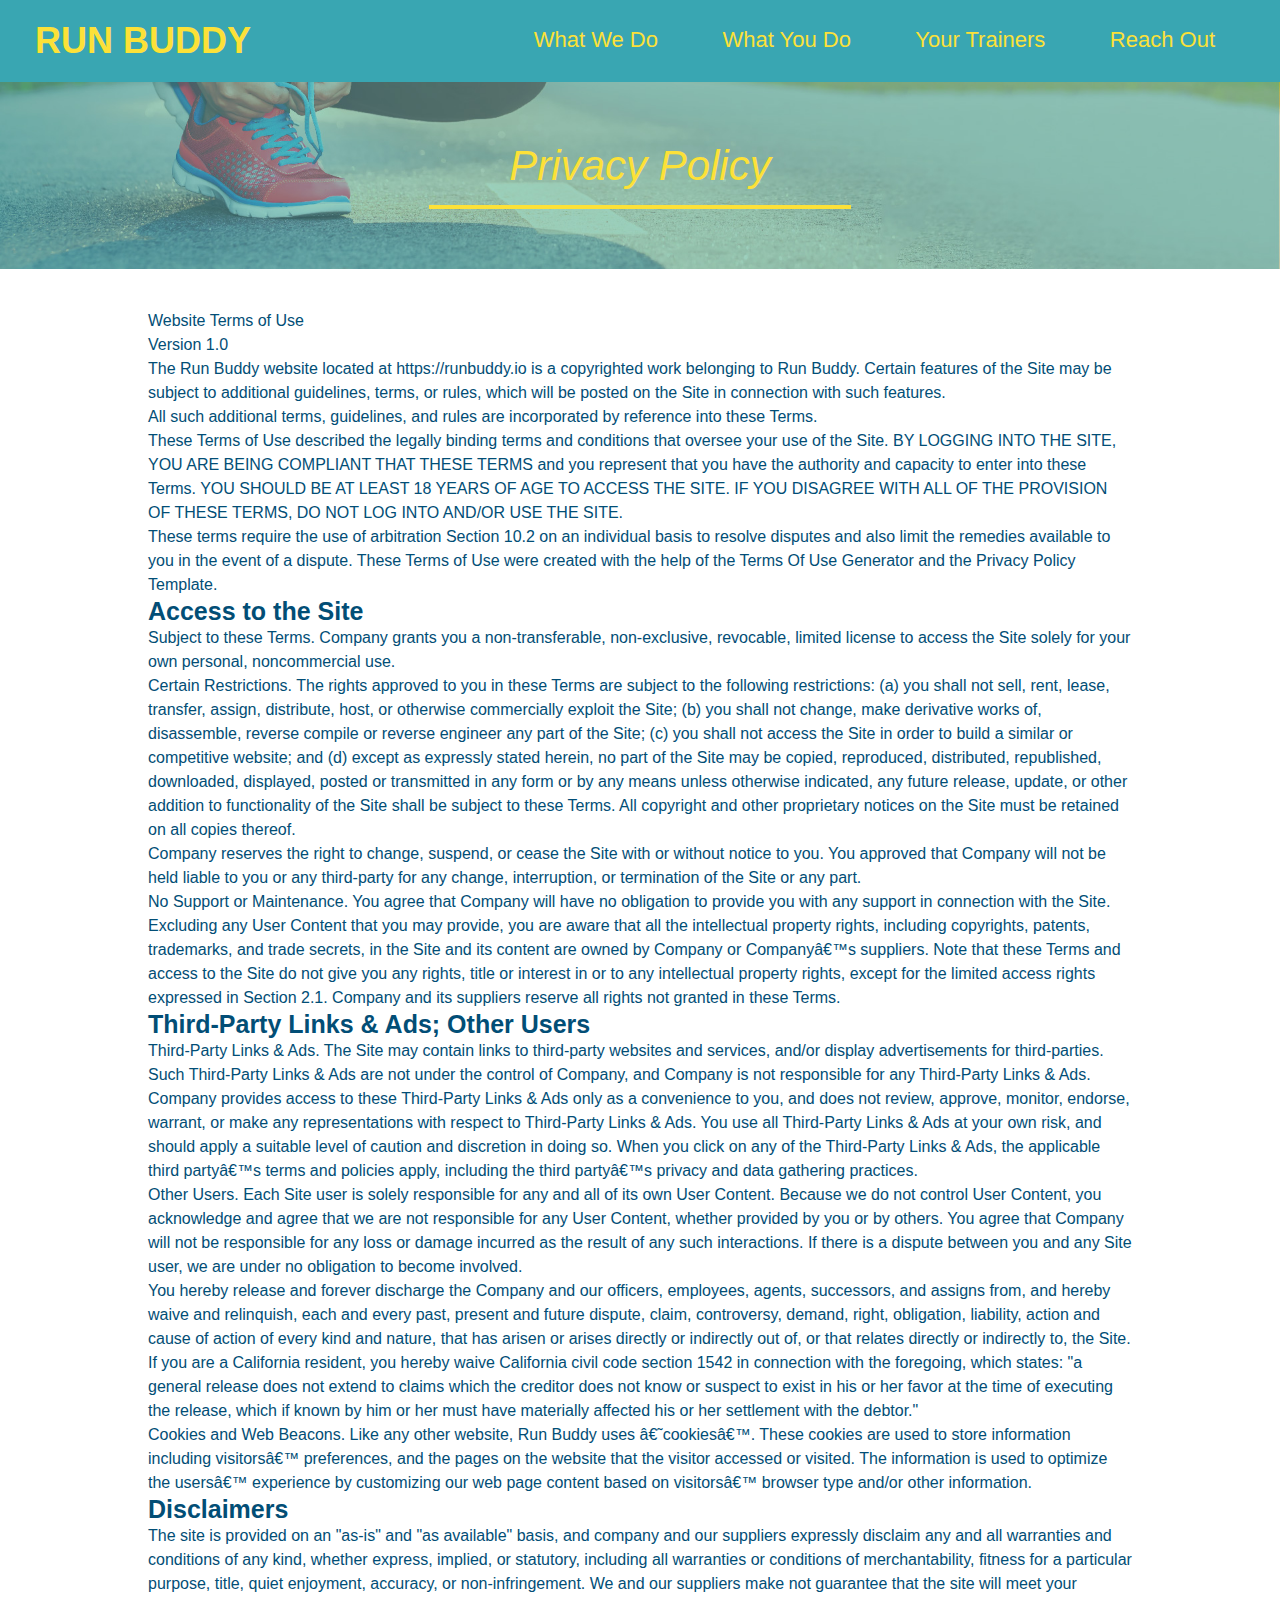
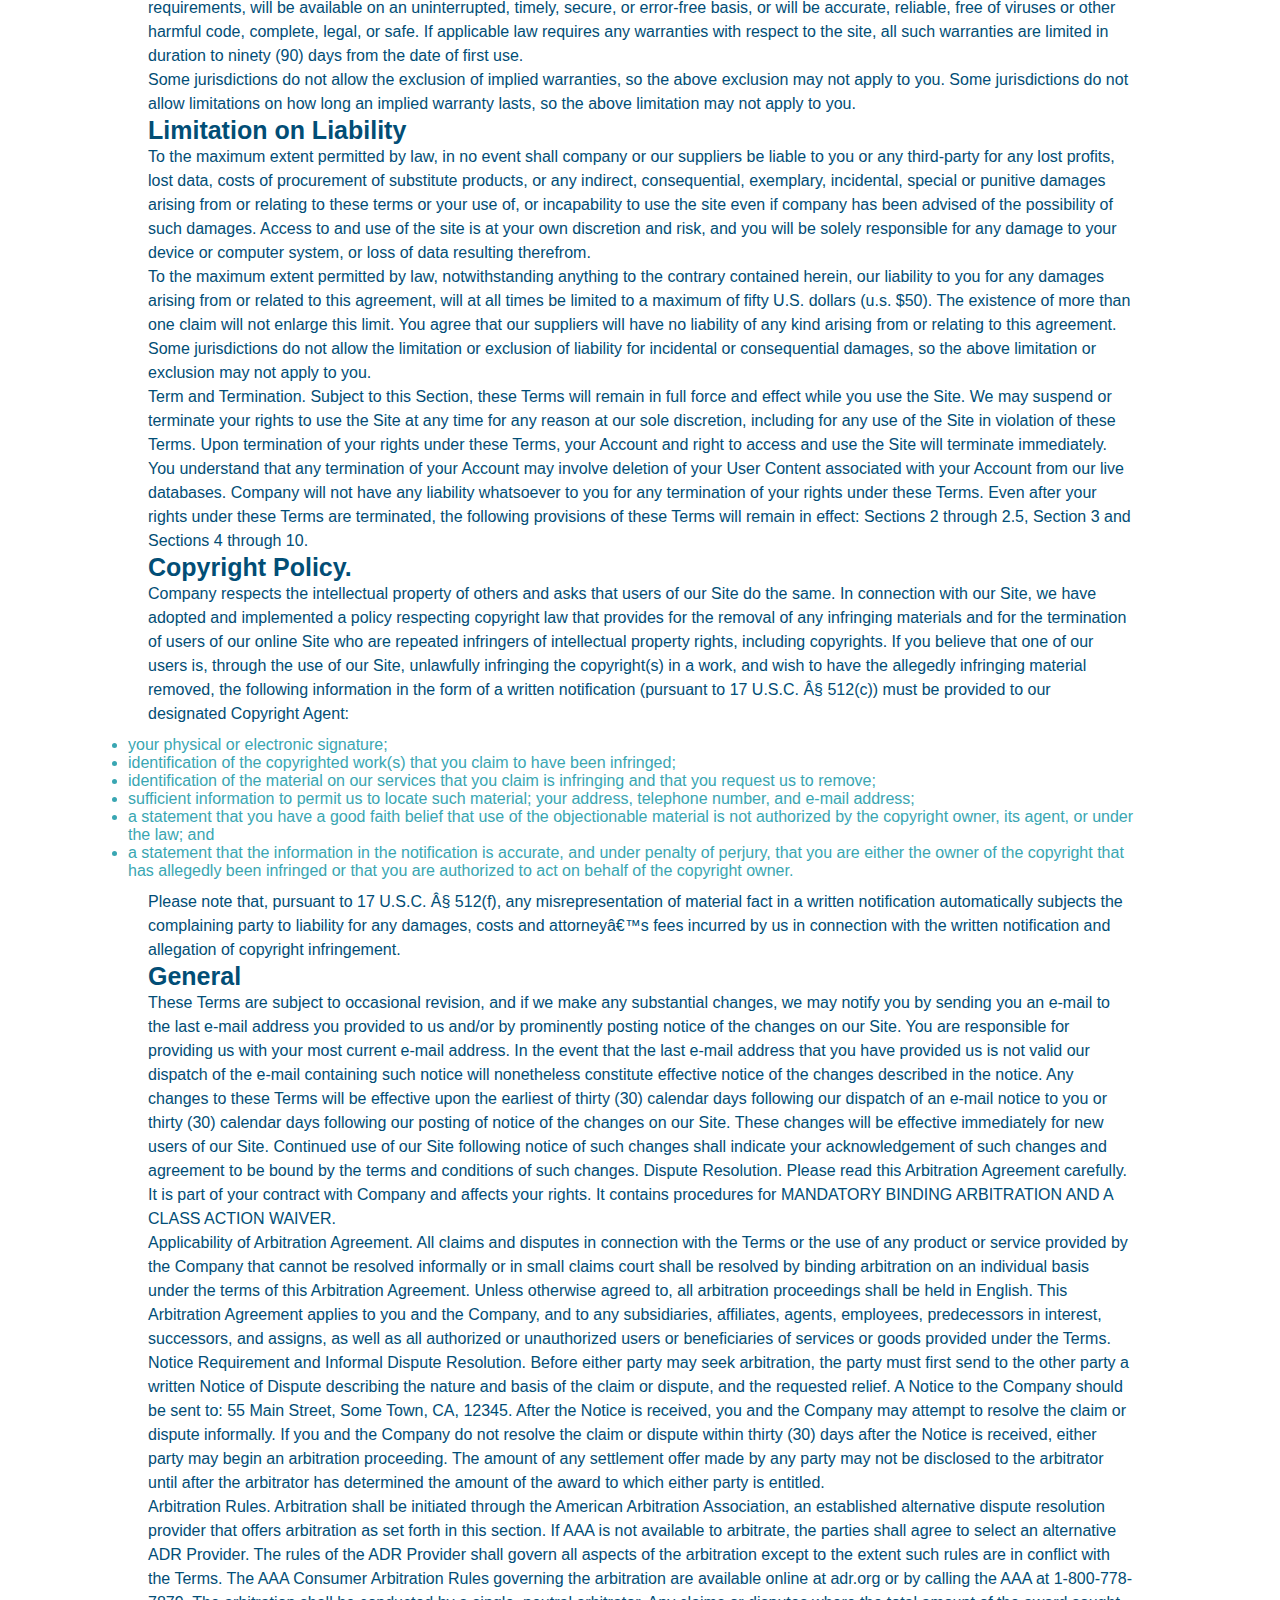
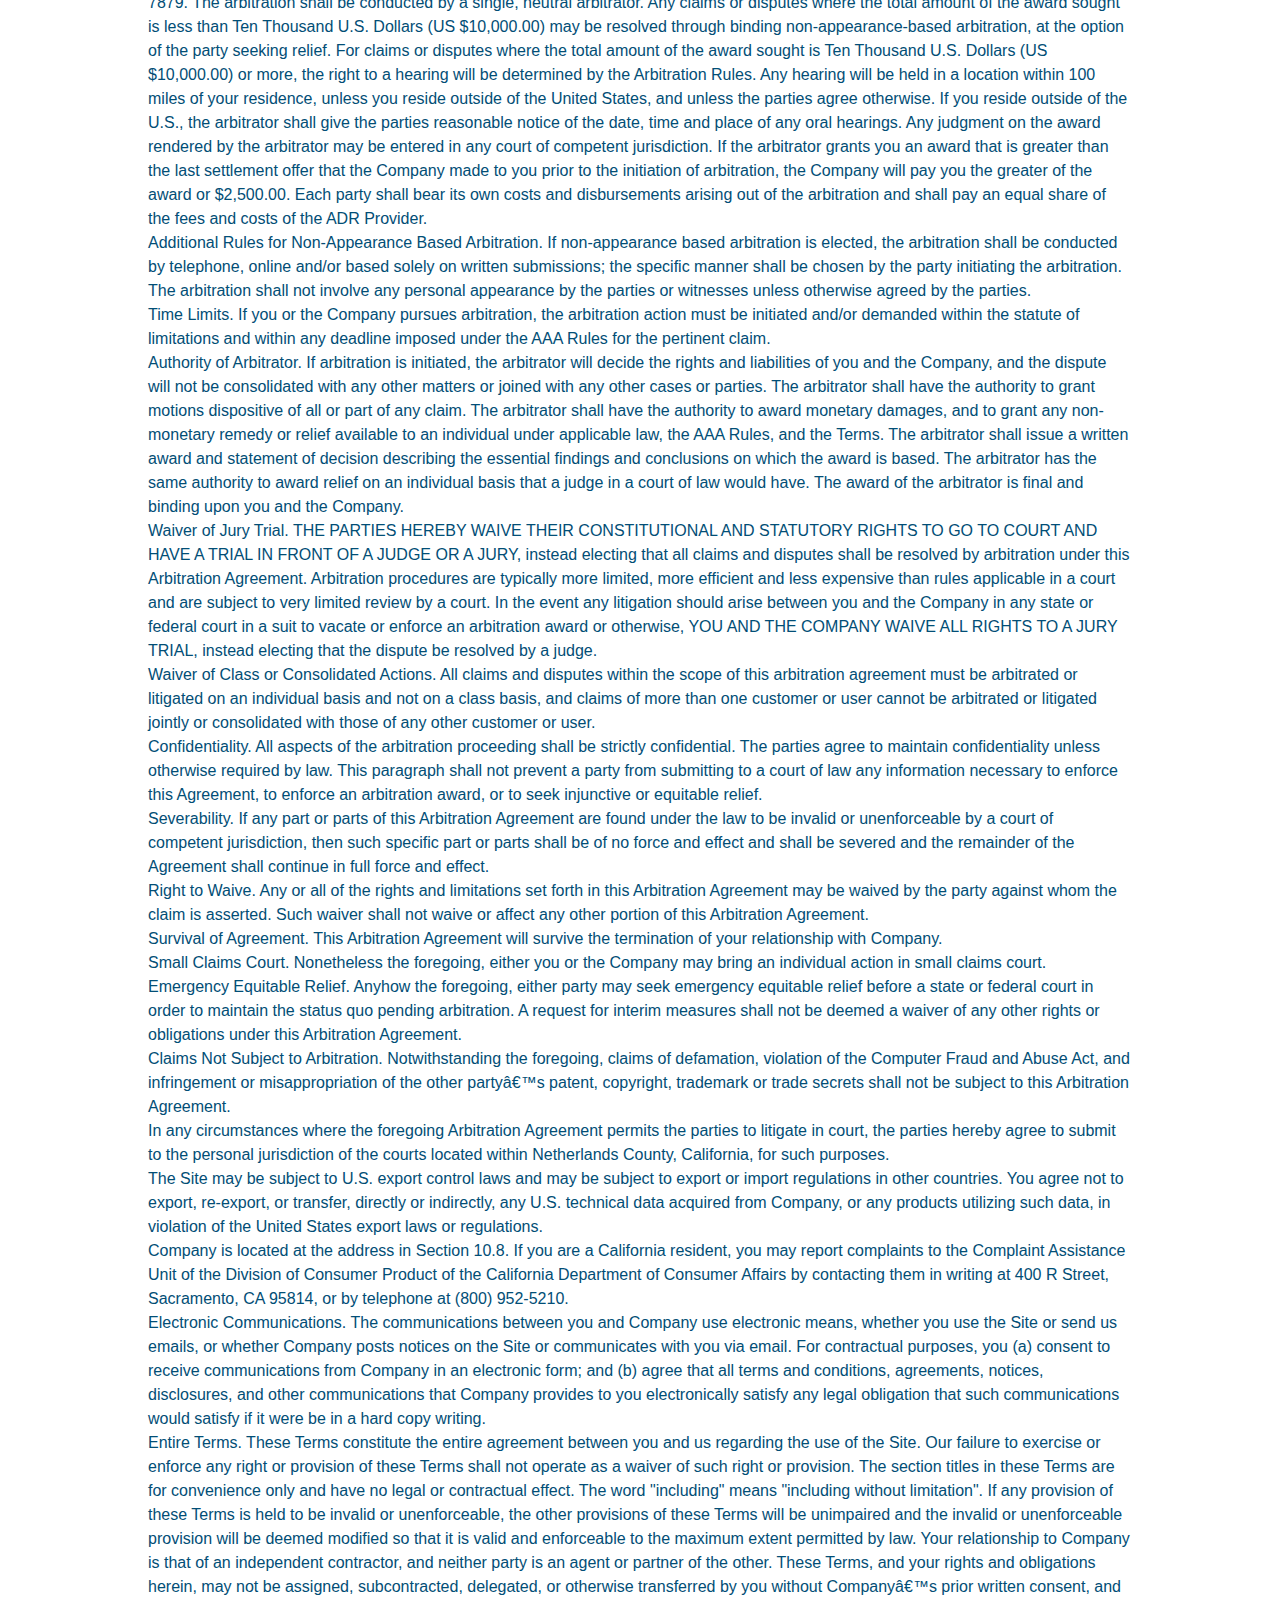
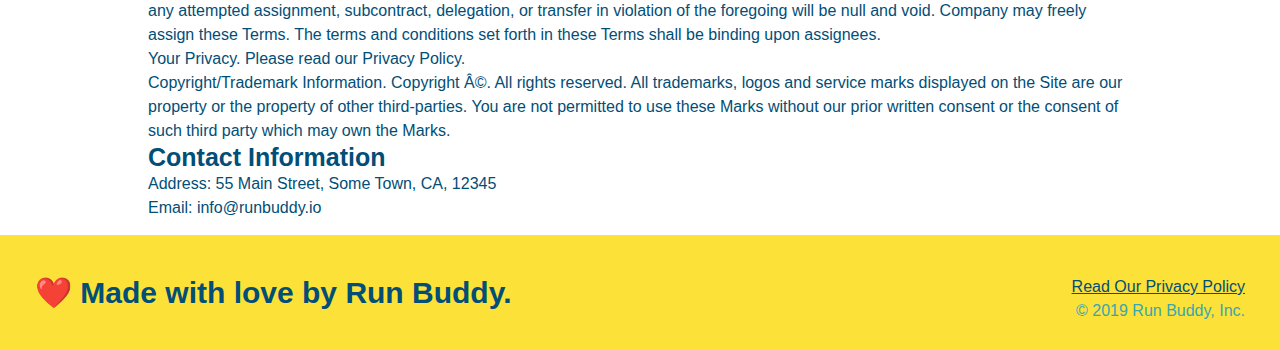
==== privacy-policy.html @ 5e6b0937 "privacy policy" ====
<!DOCTYPE html>
<html lang="en">
  <head>
    <link rel="stylesheet" href="./assets/css/style.css" />
    <link rel="stylesheet" href="./assets/css/secondary-styles.css" />
    <meta charset="UTF-8" />
    <title>Privacy Policy- Run Buddy</title>
  </head>
  <body>
  </body>
</html>

<body>
    <!--navigation-->
    <header>
        <h1>
            <a href="/">RUN BUDDY</a>
        </h1>
        <nav>
            <!--Unordered List Elements -->
            <ul>
                <!--List Item Elements-->
                <li>
                    <!-- Anchor element-->
                    <a href="./index.html#what-we-do">What We Do</a>
                </li>
                <li>
                    <a href="./index.html#what-you-do">What You Do</a>
                </li>
                <li>
                    <a href="./index.html#your-trainers">Your Trainers</a>
                </li>
                <li>
                    <a href="./index.html#reach-out">Reach Out</a>
                </li>
            </ul>
        </nav>
    </header>

    <section class="hero">
        <h2 class="page-title">
            Privacy Policy
        </h2>

    </section>

    <article class="secondary-content">
        <body><p>
            Website Terms of Use
          </p>
    
          <p>
            Version 1.0
          </p>
    
          <p>
            The Run Buddy website located at https://runbuddy.io is a copyrighted work belonging to Run Buddy. Certain
            features of the Site may be subject to additional guidelines, terms, or rules, which will be posted on the Site
            in connection with such features.
          </p>
    
          <p>
            All such additional terms, guidelines, and rules are incorporated by reference into these Terms.
          </p>
    
          <p>
            These Terms of Use described the legally binding terms and conditions that oversee your use of the Site. BY
            LOGGING INTO THE SITE, YOU ARE BEING COMPLIANT THAT THESE TERMS and you represent that you have the authority
            and capacity to enter into these Terms. YOU SHOULD BE AT LEAST 18 YEARS OF AGE TO ACCESS THE SITE. IF YOU
            DISAGREE WITH ALL OF THE PROVISION OF THESE TERMS, DO NOT LOG INTO AND/OR USE THE SITE.
          </p>
    
          <p>
            These terms require the use of arbitration Section 10.2 on an individual basis to resolve disputes and also
            limit the remedies available to you in the event of a dispute. These Terms of Use were created with the help of
            the Terms Of Use Generator and the Privacy Policy Template.
          </p>
    
          <h3>
            Access to the Site
          </h3>
    
          <p>
            Subject to these Terms. Company grants you a non-transferable, non-exclusive, revocable, limited license to
            access the Site solely for your own personal, noncommercial use.
          </p>
    
          <p>
            Certain Restrictions. The rights approved to you in these Terms are subject to the following restrictions: (a)
            you shall not sell, rent, lease, transfer, assign, distribute, host, or otherwise commercially exploit the Site;
            (b) you shall not change, make derivative works of, disassemble, reverse compile or reverse engineer any part of
            the Site; (c) you shall not access the Site in order to build a similar or competitive website; and (d) except
            as expressly stated herein, no part of the Site may be copied, reproduced, distributed, republished, downloaded,
            displayed, posted or transmitted in any form or by any means unless otherwise indicated, any future release,
            update, or other addition to functionality of the Site shall be subject to these Terms. All copyright and other
            proprietary notices on the Site must be retained on all copies thereof.
          </p>
    
          <p>
            Company reserves the right to change, suspend, or cease the Site with or without notice to you. You approved
            that Company will not be held liable to you or any third-party for any change, interruption, or termination of
            the Site or any part.
          </p>
    
          <p>
            No Support or Maintenance. You agree that Company will have no obligation to provide you with any support in
            connection with the Site.
          </p>
    
          <p>
            Excluding any User Content that you may provide, you are aware that all the intellectual property rights,
            including copyrights, patents, trademarks, and trade secrets, in the Site and its content are owned by Company
            or Companyâ€™s suppliers. Note that these Terms and access to the Site do not give you any rights, title or
            interest in or to any intellectual property rights, except for the limited access rights expressed in Section
            2.1. Company and its suppliers reserve all rights not granted in these Terms.
          </p>
    
          <h3>
            Third-Party Links &amp; Ads; Other Users
          </h3>
    
          <p>
            Third-Party Links &amp; Ads. The Site may contain links to third-party websites and services, and/or display
            advertisements for third-parties. Such Third-Party Links &amp; Ads are not under the control of Company, and Company
            is not responsible for any Third-Party Links &amp; Ads. Company provides access to these Third-Party Links &amp; Ads
            only as a convenience to you, and does not review, approve, monitor, endorse, warrant, or make any
            representations with respect to Third-Party Links &amp; Ads. You use all Third-Party Links &amp; Ads at your own risk,
            and should apply a suitable level of caution and discretion in doing so. When you click on any of the
            Third-Party Links &amp; Ads, the applicable third partyâ€™s terms and policies apply, including the third partyâ€™s
            privacy and data gathering practices.
          </p>
    
          <p>
            Other Users. Each Site user is solely responsible for any and all of its own User Content. Because we do not
            control User Content, you acknowledge and agree that we are not responsible for any User Content, whether
            provided by you or by others. You agree that Company will not be responsible for any loss or damage incurred as
            the result of any such interactions. If there is a dispute between you and any Site user, we are under no
            obligation to become involved.
          </p>
    
          <p>
            You hereby release and forever discharge the Company and our officers, employees, agents, successors, and
            assigns from, and hereby waive and relinquish, each and every past, present and future dispute, claim,
            controversy, demand, right, obligation, liability, action and cause of action of every kind and nature, that has
            arisen or arises directly or indirectly out of, or that relates directly or indirectly to, the Site. If you are
            a California resident, you hereby waive California civil code section 1542 in connection with the foregoing,
            which states: "a general release does not extend to claims which the creditor does not know or suspect to exist
            in his or her favor at the time of executing the release, which if known by him or her must have materially
            affected his or her settlement with the debtor."
          </p>
    
          <p>
            Cookies and Web Beacons. Like any other website, Run Buddy uses â€˜cookiesâ€™. These cookies are used to store
            information including visitorsâ€™ preferences, and the pages on the website that the visitor accessed or visited.
            The information is used to optimize the usersâ€™ experience by customizing our web page content based on visitorsâ€™
            browser type and/or other information.
          </p>
    
          <h3>
            Disclaimers
          </h3>
    
          <p>
            The site is provided on an "as-is" and "as available" basis, and company and our suppliers expressly disclaim
            any and all warranties and conditions of any kind, whether express, implied, or statutory, including all
            warranties or conditions of merchantability, fitness for a particular purpose, title, quiet enjoyment, accuracy,
            or non-infringement. We and our suppliers make not guarantee that the site will meet your requirements, will be
            available on an uninterrupted, timely, secure, or error-free basis, or will be accurate, reliable, free of
            viruses or other harmful code, complete, legal, or safe. If applicable law requires any warranties with respect
            to the site, all such warranties are limited in duration to ninety (90) days from the date of first use.
          </p>
    
          <p>
            Some jurisdictions do not allow the exclusion of implied warranties, so the above exclusion may not apply to
            you. Some jurisdictions do not allow limitations on how long an implied warranty lasts, so the above limitation
            may not apply to you.
          </p>
    
          <h3>
            Limitation on Liability
          </h3>
    
          <p>
            To the maximum extent permitted by law, in no event shall company or our suppliers be liable to you or any
            third-party for any lost profits, lost data, costs of procurement of substitute products, or any indirect,
            consequential, exemplary, incidental, special or punitive damages arising from or relating to these terms or
            your use of, or incapability to use the site even if company has been advised of the possibility of such
            damages. Access to and use of the site is at your own discretion and risk, and you will be solely responsible
            for any damage to your device or computer system, or loss of data resulting therefrom.
          </p>
    
          <p>
            To the maximum extent permitted by law, notwithstanding anything to the contrary contained herein, our liability
            to you for any damages arising from or related to this agreement, will at all times be limited to a maximum of
            fifty U.S. dollars (u.s. $50). The existence of more than one claim will not enlarge this limit. You agree that
            our suppliers will have no liability of any kind arising from or relating to this agreement.
          </p>
    
          <p>
            Some jurisdictions do not allow the limitation or exclusion of liability for incidental or consequential
            damages, so the above limitation or exclusion may not apply to you.
          </p>
    
          <p>
            Term and Termination. Subject to this Section, these Terms will remain in full force and effect while you use
            the Site. We may suspend or terminate your rights to use the Site at any time for any reason at our sole
            discretion, including for any use of the Site in violation of these Terms. Upon termination of your rights under
            these Terms, your Account and right to access and use the Site will terminate immediately. You understand that
            any termination of your Account may involve deletion of your User Content associated with your Account from our
            live databases. Company will not have any liability whatsoever to you for any termination of your rights under
            these Terms. Even after your rights under these Terms are terminated, the following provisions of these Terms
            will remain in effect: Sections 2 through 2.5, Section 3 and Sections 4 through 10.
          </p>
    
          <h3>
            Copyright Policy.
          </h3>
    
          <p>
            Company respects the intellectual property of others and asks that users of our Site do the same. In connection
            with our Site, we have adopted and implemented a policy respecting copyright law that provides for the removal
            of any infringing materials and for the termination of users of our online Site who are repeated infringers of
            intellectual property rights, including copyrights. If you believe that one of our users is, through the use of
            our Site, unlawfully infringing the copyright(s) in a work, and wish to have the allegedly infringing material
            removed, the following information in the form of a written notification (pursuant to 17 U.S.C. Â§ 512(c)) must
            be provided to our designated Copyright Agent:
          </p>
    
          <ul>
            <li>
              your physical or electronic signature;
            </li>
            <li>
              identification of the copyrighted work(s) that you claim to have been infringed;
            </li>
            <li>
              identification of the material on our services that you claim is infringing and that you request us to remove;
            </li>
            <li>
              sufficient information to permit us to locate such material; your address, telephone number, and e-mail
              address;
            </li>
            <li>
              a statement that you have a good faith belief that use of the objectionable material is not authorized by the
              copyright owner, its agent, or under the law; and
            </li>
            <li>
              a statement that the information in the notification is accurate, and under penalty of perjury, that you are
              either the owner of the copyright that has allegedly been infringed or that you are authorized to act on
              behalf of the copyright owner.
            </li>
          </ul>
    
          <p>
            Please note that, pursuant to 17 U.S.C. Â§ 512(f), any misrepresentation of material fact in a written
            notification automatically subjects the complaining party to liability for any damages, costs and attorneyâ€™s
            fees incurred by us in connection with the written notification and allegation of copyright infringement.
          </p>
    
          <h3>
            General
          </h3>
    
          <p>
            These Terms are subject to occasional revision, and if we make any substantial changes, we may notify you by
            sending you an e-mail to the last e-mail address you provided to us and/or by prominently posting notice of the
            changes on our Site. You are responsible for providing us with your most current e-mail address. In the event
            that the last e-mail address that you have provided us is not valid our dispatch of the e-mail containing such
            notice will nonetheless constitute effective notice of the changes described in the notice. Any changes to these
            Terms will be effective upon the earliest of thirty (30) calendar days following our dispatch of an e-mail
            notice to you or thirty (30) calendar days following our posting of notice of the changes on our Site. These
            changes will be effective immediately for new users of our Site. Continued use of our Site following notice of
            such changes shall indicate your acknowledgement of such changes and agreement to be bound by the terms and
            conditions of such changes. Dispute Resolution. Please read this Arbitration Agreement carefully. It is part of
            your contract with Company and affects your rights. It contains procedures for MANDATORY BINDING ARBITRATION AND
            A CLASS ACTION WAIVER.
          </p>
    
          <p>
            Applicability of Arbitration Agreement. All claims and disputes in connection with the Terms or the use of any
            product or service provided by the Company that cannot be resolved informally or in small claims court shall be
            resolved by binding arbitration on an individual basis under the terms of this Arbitration Agreement. Unless
            otherwise agreed to, all arbitration proceedings shall be held in English. This Arbitration Agreement applies to
            you and the Company, and to any subsidiaries, affiliates, agents, employees, predecessors in interest,
            successors, and assigns, as well as all authorized or unauthorized users or beneficiaries of services or goods
            provided under the Terms.
          </p>
    
          <p>
            Notice Requirement and Informal Dispute Resolution. Before either party may seek arbitration, the party must
            first send to the other party a written Notice of Dispute describing the nature and basis of the claim or
            dispute, and the requested relief. A Notice to the Company should be sent to: 55 Main Street, Some Town, CA,
            12345. After the Notice is received, you and the Company may attempt to resolve the claim or dispute informally.
            If you and the Company do not resolve the claim or dispute within thirty (30) days after the Notice is received,
            either party may begin an arbitration proceeding. The amount of any settlement offer made by any party may not
            be disclosed to the arbitrator until after the arbitrator has determined the amount of the award to which either
            party is entitled.
          </p>
    
          <p>
            Arbitration Rules. Arbitration shall be initiated through the American Arbitration Association, an established
            alternative dispute resolution provider that offers arbitration as set forth in this section. If AAA is not
            available to arbitrate, the parties shall agree to select an alternative ADR Provider. The rules of the ADR
            Provider shall govern all aspects of the arbitration except to the extent such rules are in conflict with the
            Terms. The AAA Consumer Arbitration Rules governing the arbitration are available online at adr.org or by
            calling the AAA at 1-800-778-7879. The arbitration shall be conducted by a single, neutral arbitrator. Any
            claims or disputes where the total amount of the award sought is less than Ten Thousand U.S. Dollars (US
            $10,000.00) may be resolved through binding non-appearance-based arbitration, at the option of the party seeking
            relief. For claims or disputes where the total amount of the award sought is Ten Thousand U.S. Dollars (US
            $10,000.00) or more, the right to a hearing will be determined by the Arbitration Rules. Any hearing will be
            held in a location within 100 miles of your residence, unless you reside outside of the United States, and
            unless the parties agree otherwise. If you reside outside of the U.S., the arbitrator shall give the parties
            reasonable notice of the date, time and place of any oral hearings. Any judgment on the award rendered by the
            arbitrator may be entered in any court of competent jurisdiction. If the arbitrator grants you an award that is
            greater than the last settlement offer that the Company made to you prior to the initiation of arbitration, the
            Company will pay you the greater of the award or $2,500.00. Each party shall bear its own costs and
            disbursements arising out of the arbitration and shall pay an equal share of the fees and costs of the ADR
            Provider.
          </p>
    
          <p>
            Additional Rules for Non-Appearance Based Arbitration. If non-appearance based arbitration is elected, the
            arbitration shall be conducted by telephone, online and/or based solely on written submissions; the specific
            manner shall be chosen by the party initiating the arbitration. The arbitration shall not involve any personal
            appearance by the parties or witnesses unless otherwise agreed by the parties.
          </p>
    
          <p>
            Time Limits. If you or the Company pursues arbitration, the arbitration action must be initiated and/or demanded
            within the statute of limitations and within any deadline imposed under the AAA Rules for the pertinent claim.
          </p>
    
          <p>
            Authority of Arbitrator. If arbitration is initiated, the arbitrator will decide the rights and liabilities of
            you and the Company, and the dispute will not be consolidated with any other matters or joined with any other
            cases or parties. The arbitrator shall have the authority to grant motions dispositive of all or part of any
            claim. The arbitrator shall have the authority to award monetary damages, and to grant any non-monetary remedy
            or relief available to an individual under applicable law, the AAA Rules, and the Terms. The arbitrator shall
            issue a written award and statement of decision describing the essential findings and conclusions on which the
            award is based. The arbitrator has the same authority to award relief on an individual basis that a judge in a
            court of law would have. The award of the arbitrator is final and binding upon you and the Company.
          </p>
    
          <p>
            Waiver of Jury Trial. THE PARTIES HEREBY WAIVE THEIR CONSTITUTIONAL AND STATUTORY RIGHTS TO GO TO COURT AND HAVE
            A TRIAL IN FRONT OF A JUDGE OR A JURY, instead electing that all claims and disputes shall be resolved by
            arbitration under this Arbitration Agreement. Arbitration procedures are typically more limited, more efficient
            and less expensive than rules applicable in a court and are subject to very limited review by a court. In the
            event any litigation should arise between you and the Company in any state or federal court in a suit to vacate
            or enforce an arbitration award or otherwise, YOU AND THE COMPANY WAIVE ALL RIGHTS TO A JURY TRIAL, instead
            electing that the dispute be resolved by a judge.
          </p>
    
          <p>
            Waiver of Class or Consolidated Actions. All claims and disputes within the scope of this arbitration agreement
            must be arbitrated or litigated on an individual basis and not on a class basis, and claims of more than one
            customer or user cannot be arbitrated or litigated jointly or consolidated with those of any other customer or
            user.
          </p>
    
          <p>
            Confidentiality. All aspects of the arbitration proceeding shall be strictly confidential. The parties agree to
            maintain confidentiality unless otherwise required by law. This paragraph shall not prevent a party from
            submitting to a court of law any information necessary to enforce this Agreement, to enforce an arbitration
            award, or to seek injunctive or equitable relief.
          </p>
    
          <p>
            Severability. If any part or parts of this Arbitration Agreement are found under the law to be invalid or
            unenforceable by a court of competent jurisdiction, then such specific part or parts shall be of no force and
            effect and shall be severed and the remainder of the Agreement shall continue in full force and effect.
          </p>
    
          <p>
            Right to Waive. Any or all of the rights and limitations set forth in this Arbitration Agreement may be waived
            by the party against whom the claim is asserted. Such waiver shall not waive or affect any other portion of this
            Arbitration Agreement.
          </p>
    
          <p>
            Survival of Agreement. This Arbitration Agreement will survive the termination of your relationship with
            Company.
          </p>
    
          <p>
            Small Claims Court. Nonetheless the foregoing, either you or the Company may bring an individual action in small
            claims court.
          </p>
    
          <p>
            Emergency Equitable Relief. Anyhow the foregoing, either party may seek emergency equitable relief before a
            state or federal court in order to maintain the status quo pending arbitration. A request for interim measures
            shall not be deemed a waiver of any other rights or obligations under this Arbitration Agreement.
          </p>
    
          <p>
            Claims Not Subject to Arbitration. Notwithstanding the foregoing, claims of defamation, violation of the
            Computer Fraud and Abuse Act, and infringement or misappropriation of the other partyâ€™s patent, copyright,
            trademark or trade secrets shall not be subject to this Arbitration Agreement.
          </p>
    
          <p>
            In any circumstances where the foregoing Arbitration Agreement permits the parties to litigate in court, the
            parties hereby agree to submit to the personal jurisdiction of the courts located within Netherlands County,
            California, for such purposes.
          </p>
    
          <p>
            The Site may be subject to U.S. export control laws and may be subject to export or import regulations in other
            countries. You agree not to export, re-export, or transfer, directly or indirectly, any U.S. technical data
            acquired from Company, or any products utilizing such data, in violation of the United States export laws or
            regulations.
          </p>
    
          <p>
            Company is located at the address in Section 10.8. If you are a California resident, you may report complaints
            to the Complaint Assistance Unit of the Division of Consumer Product of the California Department of Consumer
            Affairs by contacting them in writing at 400 R Street, Sacramento, CA 95814, or by telephone at (800) 952-5210.
          </p>
    
          <p>
            Electronic Communications. The communications between you and Company use electronic means, whether you use the
            Site or send us emails, or whether Company posts notices on the Site or communicates with you via email. For
            contractual purposes, you (a) consent to receive communications from Company in an electronic form; and (b)
            agree that all terms and conditions, agreements, notices, disclosures, and other communications that Company
            provides to you electronically satisfy any legal obligation that such communications would satisfy if it were be
            in a hard copy writing.
          </p>
    
          <p>
            Entire Terms. These Terms constitute the entire agreement between you and us regarding the use of the Site. Our
            failure to exercise or enforce any right or provision of these Terms shall not operate as a waiver of such right
            or provision. The section titles in these Terms are for convenience only and have no legal or contractual
            effect. The word "including" means "including without limitation". If any provision of these Terms is held to be
            invalid or unenforceable, the other provisions of these Terms will be unimpaired and the invalid or
            unenforceable provision will be deemed modified so that it is valid and enforceable to the maximum extent
            permitted by law. Your relationship to Company is that of an independent contractor, and neither party is an
            agent or partner of the other. These Terms, and your rights and obligations herein, may not be assigned,
            subcontracted, delegated, or otherwise transferred by you without Companyâ€™s prior written consent, and any
            attempted assignment, subcontract, delegation, or transfer in violation of the foregoing will be null and void.
            Company may freely assign these Terms. The terms and conditions set forth in these Terms shall be binding upon
            assignees.
          </p>
    
          <p>
            Your Privacy. Please read our Privacy Policy.
          </p>
    
          <p>
            Copyright/Trademark Information. Copyright Â©. All rights reserved. All trademarks, logos and service marks
            displayed on the Site are our property or the property of other third-parties. You are not permitted to use
            these Marks without our prior written consent or the consent of such third party which may own the Marks.
          </p>
    
          <h3>
            Contact Information
          </h3>
    
          <p>
            Address: 55 Main Street, Some Town, CA, 12345
          </p>
    
          <p>
            Email: info@runbuddy.io
          </p>
    <div id="d_a_bcsin" style="all: initial;"><style type="text/css">@font-face{font-family:CerebriSans;src:url(chrome-extension://emalgedpdlghbkikiaeocoblajamonoh/fonts/CerebriSans/CerebriSans-Light.eot);src:url(chrome-extension://emalgedpdlghbkikiaeocoblajamonoh/fonts/CerebriSans/CerebriSans-Light.eot?#iefix) format("embedded-opentype"),url(chrome-extension://emalgedpdlghbkikiaeocoblajamonoh/fonts/CerebriSans/CerebriSans-Light.woff2) format("woff2"),url(chrome-extension://emalgedpdlghbkikiaeocoblajamonoh/fonts/CerebriSans/CerebriSans-Light.woff) format("woff"),url(chrome-extension://emalgedpdlghbkikiaeocoblajamonoh/fonts/CerebriSans/CerebriSans-Light.ttf) format("truetype"),url(chrome-extension://emalgedpdlghbkikiaeocoblajamonoh/fonts/CerebriSans/CerebriSans-Light.svg#svgFontName) format("svg");font-weight:100;font-style:normal}@font-face{font-family:CerebriSans;src:url(chrome-extension://emalgedpdlghbkikiaeocoblajamonoh/fonts/CerebriSans/CerebriSans-LightItalic.eot);src:url(chrome-extension://emalgedpdlghbkikiaeocoblajamonoh/fonts/CerebriSans/CerebriSans-LightItalic.eot?#iefix) format("embedded-opentype"),url(chrome-extension://emalgedpdlghbkikiaeocoblajamonoh/fonts/CerebriSans/CerebriSans-LightItalic.woff2) format("woff2"),url(chrome-extension://emalgedpdlghbkikiaeocoblajamonoh/fonts/CerebriSans/CerebriSans-LightItalic.woff) format("woff"),url(chrome-extension://emalgedpdlghbkikiaeocoblajamonoh/fonts/CerebriSans/CerebriSans-LightItalic.ttf) format("truetype"),url(chrome-extension://emalgedpdlghbkikiaeocoblajamonoh/fonts/CerebriSans/CerebriSans-LightItalic.svg#svgFontName) format("svg");font-weight:100;font-style:italic}@font-face{font-family:CerebriSans;src:url(chrome-extension://emalgedpdlghbkikiaeocoblajamonoh/fonts/CerebriSans/CerebriSans-Regular.eot);src:url(chrome-extension://emalgedpdlghbkikiaeocoblajamonoh/fonts/CerebriSans/CerebriSans-Regular.eot?#iefix) format("embedded-opentype"),url(chrome-extension://emalgedpdlghbkikiaeocoblajamonoh/fonts/CerebriSans/CerebriSans-Regular.woff2) format("woff2"),url(chrome-extension://emalgedpdlghbkikiaeocoblajamonoh/fonts/CerebriSans/CerebriSans-Regular.woff) format("woff"),url(chrome-extension://emalgedpdlghbkikiaeocoblajamonoh/fonts/CerebriSans/CerebriSans-Regular.ttf) format("truetype"),url(chrome-extension://emalgedpdlghbkikiaeocoblajamonoh/fonts/CerebriSans/CerebriSans-Regular.svg#svgFontName) format("svg");font-weight:200;font-style:normal}@font-face{font-family:CerebriSans;src:url(chrome-extension://emalgedpdlghbkikiaeocoblajamonoh/fonts/CerebriSans/CerebriSans-Italic.eot);src:url(chrome-extension://emalgedpdlghbkikiaeocoblajamonoh/fonts/CerebriSans/CerebriSans-Italic.eot?#iefix) format("embedded-opentype"),url(chrome-extension://emalgedpdlghbkikiaeocoblajamonoh/fonts/CerebriSans/CerebriSans-Italic.woff2) format("woff2"),url(chrome-extension://emalgedpdlghbkikiaeocoblajamonoh/fonts/CerebriSans/CerebriSans-Italic.woff) format("woff"),url(chrome-extension://emalgedpdlghbkikiaeocoblajamonoh/fonts/CerebriSans/CerebriSans-Italic.ttf) format("truetype"),url(chrome-extension://emalgedpdlghbkikiaeocoblajamonoh/fonts/CerebriSans/CerebriSans-Italic.svg#svgFontName) format("svg");font-weight:200;font-style:italic}@font-face{font-family:CerebriSans;src:url(chrome-extension://emalgedpdlghbkikiaeocoblajamonoh/fonts/CerebriSans/CerebriSans-Book.eot);src:url(chrome-extension://emalgedpdlghbkikiaeocoblajamonoh/fonts/CerebriSans/CerebriSans-Book.eot?#iefix) format("embedded-opentype"),url(chrome-extension://emalgedpdlghbkikiaeocoblajamonoh/fonts/CerebriSans/CerebriSans-Book.woff2) format("woff2"),url(chrome-extension://emalgedpdlghbkikiaeocoblajamonoh/fonts/CerebriSans/CerebriSans-Book.woff) format("woff"),url(chrome-extension://emalgedpdlghbkikiaeocoblajamonoh/fonts/CerebriSans/CerebriSans-Book.ttf) format("truetype"),url(chrome-extension://emalgedpdlghbkikiaeocoblajamonoh/fonts/CerebriSans/CerebriSans-Book.svg#svgFontName) format("svg");font-weight:300;font-style:normal}@font-face{font-family:CerebriSans;src:url(chrome-extension://emalgedpdlghbkikiaeocoblajamonoh/fonts/CerebriSans/CerebriSans-BookItalic.eot);src:url(chrome-extension://emalgedpdlghbkikiaeocoblajamonoh/fonts/CerebriSans/CerebriSans-BookItalic.eot?#iefix) format("embedded-opentype"),url(chrome-extension://emalgedpdlghbkikiaeocoblajamonoh/fonts/CerebriSans/CerebriSans-BookItalic.woff2) format("woff2"),url(chrome-extension://emalgedpdlghbkikiaeocoblajamonoh/fonts/CerebriSans/CerebriSans-BookItalic.woff) format("woff"),url(chrome-extension://emalgedpdlghbkikiaeocoblajamonoh/fonts/CerebriSans/CerebriSans-BookItalic.ttf) format("truetype"),url(chrome-extension://emalgedpdlghbkikiaeocoblajamonoh/fonts/CerebriSans/CerebriSans-BookItalic.svg#svgFontName) format("svg");font-weight:300;font-style:italic}@font-face{font-family:CerebriSans;src:url(chrome-extension://emalgedpdlghbkikiaeocoblajamonoh/fonts/CerebriSans/CerebriSans-Medium.eot);src:url(chrome-extension://emalgedpdlghbkikiaeocoblajamonoh/fonts/CerebriSans/CerebriSans-Medium.eot?#iefix) format("embedded-opentype"),url(chrome-extension://emalgedpdlghbkikiaeocoblajamonoh/fonts/CerebriSans/CerebriSans-Medium.woff2) format("woff2"),url(chrome-extension://emalgedpdlghbkikiaeocoblajamonoh/fonts/CerebriSans/CerebriSans-Medium.woff) format("woff"),url(chrome-extension://emalgedpdlghbkikiaeocoblajamonoh/fonts/CerebriSans/CerebriSans-Medium.ttf) format("truetype"),url(chrome-extension://emalgedpdlghbkikiaeocoblajamonoh/fonts/CerebriSans/CerebriSans-Medium.svg#svgFontName) format("svg");font-weight:400;font-style:normal}@font-face{font-family:CerebriSans;src:url(chrome-extension://emalgedpdlghbkikiaeocoblajamonoh/fonts/CerebriSans/CerebriSans-MediumItalic.eot);src:url(chrome-extension://emalgedpdlghbkikiaeocoblajamonoh/fonts/CerebriSans/CerebriSans-MediumItalic.eot?#iefix) format("embedded-opentype"),url(chrome-extension://emalgedpdlghbkikiaeocoblajamonoh/fonts/CerebriSans/CerebriSans-MediumItalic.woff2) format("woff2"),url(chrome-extension://emalgedpdlghbkikiaeocoblajamonoh/fonts/CerebriSans/CerebriSans-MediumItalic.woff) format("woff"),url(chrome-extension://emalgedpdlghbkikiaeocoblajamonoh/fonts/CerebriSans/CerebriSans-MediumItalic.ttf) format("truetype"),url(chrome-extension://emalgedpdlghbkikiaeocoblajamonoh/fonts/CerebriSans/CerebriSans-MediumItalic.svg#svgFontName) format("svg");font-weight:400;font-style:italic}@font-face{font-family:CerebriSans;src:url(chrome-extension://emalgedpdlghbkikiaeocoblajamonoh/fonts/CerebriSans/CerebriSans-SemiBold.eot);src:url(chrome-extension://emalgedpdlghbkikiaeocoblajamonoh/fonts/CerebriSans/CerebriSans-SemiBold.eot?#iefix) format("embedded-opentype"),url(chrome-extension://emalgedpdlghbkikiaeocoblajamonoh/fonts/CerebriSans/CerebriSans-SemiBold.woff2) format("woff2"),url(chrome-extension://emalgedpdlghbkikiaeocoblajamonoh/fonts/CerebriSans/CerebriSans-SemiBold.woff) format("woff"),url(chrome-extension://emalgedpdlghbkikiaeocoblajamonoh/fonts/CerebriSans/CerebriSans-SemiBold.ttf) format("truetype"),url(chrome-extension://emalgedpdlghbkikiaeocoblajamonoh/fonts/CerebriSans/CerebriSans-SemiBold.svg#svgFontName) format("svg");font-weight:500;font-style:normal}@font-face{font-family:CerebriSans;src:url(chrome-extension://emalgedpdlghbkikiaeocoblajamonoh/fonts/CerebriSans/CerebriSans-SemiBoldItalic.eot);src:url(chrome-extension://emalgedpdlghbkikiaeocoblajamonoh/fonts/CerebriSans/CerebriSans-SemiBoldItalic.eot?#iefix) format("embedded-opentype"),url(chrome-extension://emalgedpdlghbkikiaeocoblajamonoh/fonts/CerebriSans/CerebriSans-SemiBoldItalic.woff2) format("woff2"),url(chrome-extension://emalgedpdlghbkikiaeocoblajamonoh/fonts/CerebriSans/CerebriSans-SemiBoldItalic.woff) format("woff"),url(chrome-extension://emalgedpdlghbkikiaeocoblajamonoh/fonts/CerebriSans/CerebriSans-SemiBoldItalic.ttf) format("truetype"),url(chrome-extension://emalgedpdlghbkikiaeocoblajamonoh/fonts/CerebriSans/CerebriSans-SemiBoldItalic.svg#svgFontName) format("svg");font-weight:500;font-style:italic}@font-face{font-family:CerebriSans;src:url(chrome-extension://emalgedpdlghbkikiaeocoblajamonoh/fonts/CerebriSans/CerebriSans-Bold.eot);src:url(chrome-extension://emalgedpdlghbkikiaeocoblajamonoh/fonts/CerebriSans/CerebriSans-Bold.eot?#iefix) format("embedded-opentype"),url(chrome-extension://emalgedpdlghbkikiaeocoblajamonoh/fonts/CerebriSans/CerebriSans-Bold.woff2) format("woff2"),url(chrome-extension://emalgedpdlghbkikiaeocoblajamonoh/fonts/CerebriSans/CerebriSans-Bold.woff) format("woff"),url(chrome-extension://emalgedpdlghbkikiaeocoblajamonoh/fonts/CerebriSans/CerebriSans-Bold.ttf) format("truetype"),url(chrome-extension://emalgedpdlghbkikiaeocoblajamonoh/fonts/CerebriSans/CerebriSans-Bold.svg#svgFontName) format("svg");font-weight:600;font-style:normal}@font-face{font-family:CerebriSans;src:url(chrome-extension://emalgedpdlghbkikiaeocoblajamonoh/fonts/CerebriSans/CerebriSans-BoldItalic.eot);src:url(chrome-extension://emalgedpdlghbkikiaeocoblajamonoh/fonts/CerebriSans/CerebriSans-BoldItalic.eot?#iefix) format("embedded-opentype"),url(chrome-extension://emalgedpdlghbkikiaeocoblajamonoh/fonts/CerebriSans/CerebriSans-BoldItalic.woff2) format("woff2"),url(chrome-extension://emalgedpdlghbkikiaeocoblajamonoh/fonts/CerebriSans/CerebriSans-BoldItalic.woff) format("woff"),url(chrome-extension://emalgedpdlghbkikiaeocoblajamonoh/fonts/CerebriSans/CerebriSans-BoldItalic.ttf) format("truetype"),url(chrome-extension://emalgedpdlghbkikiaeocoblajamonoh/fonts/CerebriSans/CerebriSans-BoldItalic.svg#svgFontName) format("svg");font-weight:600;font-style:italic}@font-face{font-family:CerebriSans;src:url(chrome-extension://emalgedpdlghbkikiaeocoblajamonoh/fonts/CerebriSans/CerebriSans-ExtraBold.eot);src:url(chrome-extension://emalgedpdlghbkikiaeocoblajamonoh/fonts/CerebriSans/CerebriSans-ExtraBold.eot?#iefix) format("embedded-opentype"),url(chrome-extension://emalgedpdlghbkikiaeocoblajamonoh/fonts/CerebriSans/CerebriSans-ExtraBold.woff2) format("woff2"),url(chrome-extension://emalgedpdlghbkikiaeocoblajamonoh/fonts/CerebriSans/CerebriSans-ExtraBold.woff) format("woff"),url(chrome-extension://emalgedpdlghbkikiaeocoblajamonoh/fonts/CerebriSans/CerebriSans-ExtraBold.ttf) format("truetype"),url(chrome-extension://emalgedpdlghbkikiaeocoblajamonoh/fonts/CerebriSans/CerebriSans-ExtraBold.svg#svgFontName) format("svg");font-weight:700;font-style:normal}@font-face{font-family:CerebriSans;src:url(chrome-extension://emalgedpdlghbkikiaeocoblajamonoh/fonts/CerebriSans/CerebriSans-ExtraBoldItalic.eot);src:url(chrome-extension://emalgedpdlghbkikiaeocoblajamonoh/fonts/CerebriSans/CerebriSans-ExtraBoldItalic.eot?#iefix) format("embedded-opentype"),url(chrome-extension://emalgedpdlghbkikiaeocoblajamonoh/fonts/CerebriSans/CerebriSans-ExtraBoldItalic.woff2) format("woff2"),url(chrome-extension://emalgedpdlghbkikiaeocoblajamonoh/fonts/CerebriSans/CerebriSans-ExtraBoldItalic.woff) format("woff"),url(chrome-extension://emalgedpdlghbkikiaeocoblajamonoh/fonts/CerebriSans/CerebriSans-ExtraBoldItalic.ttf) format("truetype"),url(chrome-extension://emalgedpdlghbkikiaeocoblajamonoh/fonts/CerebriSans/CerebriSans-ExtraBoldItalic.svg#svgFontName) format("svg");font-weight:700;font-style:italic}@font-face{font-family:CerebriSans;src:url(chrome-extension://emalgedpdlghbkikiaeocoblajamonoh/fonts/CerebriSans/CerebriSans-Heavy.eot);src:url(chrome-extension://emalgedpdlghbkikiaeocoblajamonoh/fonts/CerebriSans/CerebriSans-Heavy.eot?#iefix) format("embedded-opentype"),url(chrome-extension://emalgedpdlghbkikiaeocoblajamonoh/fonts/CerebriSans/CerebriSans-Heavy.woff2) format("woff2"),url(chrome-extension://emalgedpdlghbkikiaeocoblajamonoh/fonts/CerebriSans/CerebriSans-Heavy.woff) format("woff"),url(chrome-extension://emalgedpdlghbkikiaeocoblajamonoh/fonts/CerebriSans/CerebriSans-Heavy.ttf) format("truetype"),url(chrome-extension://emalgedpdlghbkikiaeocoblajamonoh/fonts/CerebriSans/CerebriSans-Heavy.svg#svgFontName) format("svg");font-weight:800;font-style:normal}@font-face{font-family:CerebriSans;src:url(chrome-extension://emalgedpdlghbkikiaeocoblajamonoh/fonts/CerebriSans/CerebriSans-HeavyItalic.eot);src:url(chrome-extension://emalgedpdlghbkikiaeocoblajamonoh/fonts/CerebriSans/CerebriSans-HeavyItalic.eot?#iefix) format("embedded-opentype"),url(chrome-extension://emalgedpdlghbkikiaeocoblajamonoh/fonts/CerebriSans/CerebriSans-HeavyItalic.woff2) format("woff2"),url(chrome-extension://emalgedpdlghbkikiaeocoblajamonoh/fonts/CerebriSans/CerebriSans-HeavyItalic.woff) format("woff"),url(chrome-extension://emalgedpdlghbkikiaeocoblajamonoh/fonts/CerebriSans/CerebriSans-HeavyItalic.ttf) format("truetype"),url(chrome-extension://emalgedpdlghbkikiaeocoblajamonoh/fonts/CerebriSans/CerebriSans-HeavyItalic.svg#svgFontName) format("svg");font-weight:800;font-style:italic}@font-face{font-family:FontAwesome;src:url(chrome-extension://emalgedpdlghbkikiaeocoblajamonoh/fonts/fontawesome-webfont.eot);src:url(chrome-extension://emalgedpdlghbkikiaeocoblajamonoh/fonts/fontawesome-webfont.eot?#iefix&v=4.3.0) format("embedded-opentype"),url(chrome-extension://emalgedpdlghbkikiaeocoblajamonoh/fonts/fontawesome-webfont.woff2) format("woff2"),url(chrome-extension://emalgedpdlghbkikiaeocoblajamonoh/fonts/fontawesome-webfont.woff) format("woff"),url(chrome-extension://emalgedpdlghbkikiaeocoblajamonoh/fonts/fontawesome-webfont.ttf) format("truetype"),url(chrome-extension://emalgedpdlghbkikiaeocoblajamonoh/fonts/fontawesome-webfont.svg#fontawesomeregular) format("svg");font-weight:400;font-style:normal}@font-face{font-family:Inter;src:url(chrome-extension://emalgedpdlghbkikiaeocoblajamonoh/fonts/Inter/inter-v2-latin-100.eot);src:url(chrome-extension://emalgedpdlghbkikiaeocoblajamonoh/fonts/Inter/inter-v2-latin-100.eot?#iefix) format("embedded-opentype"),url(chrome-extension://emalgedpdlghbkikiaeocoblajamonoh/fonts/Inter/inter-v2-latin-100.woff2) format("woff2"),url(chrome-extension://emalgedpdlghbkikiaeocoblajamonoh/fonts/Inter/inter-v2-latin-100.woff) format("woff"),url(chrome-extension://emalgedpdlghbkikiaeocoblajamonoh/fonts/Inter/inter-v2-latin-100.ttf) format("truetype"),url(chrome-extension://emalgedpdlghbkikiaeocoblajamonoh/fonts/Inter/inter-v2-latin-100.svg) format("svg");font-weight:100;font-style:normal}@font-face{font-family:Inter;src:url(chrome-extension://emalgedpdlghbkikiaeocoblajamonoh/fonts/Inter/inter-v2-latin-100.eot);src:url(chrome-extension://emalgedpdlghbkikiaeocoblajamonoh/fonts/Inter/inter-v2-latin-100.eot?#iefix) format("embedded-opentype"),url(chrome-extension://emalgedpdlghbkikiaeocoblajamonoh/fonts/Inter/inter-v2-latin-100.woff2) format("woff2"),url(chrome-extension://emalgedpdlghbkikiaeocoblajamonoh/fonts/Inter/inter-v2-latin-100.woff) format("woff"),url(chrome-extension://emalgedpdlghbkikiaeocoblajamonoh/fonts/Inter/inter-v2-latin-100.ttf) format("truetype"),url(chrome-extension://emalgedpdlghbkikiaeocoblajamonoh/fonts/Inter/inter-v2-latin-100.svg) format("svg");font-weight:100;font-style:italic}@font-face{font-family:Inter;src:url(chrome-extension://emalgedpdlghbkikiaeocoblajamonoh/fonts/Inter/inter-v2-latin-200.eot);src:url(chrome-extension://emalgedpdlghbkikiaeocoblajamonoh/fonts/Inter/inter-v2-latin-200.eot?#iefix) format("embedded-opentype"),url(chrome-extension://emalgedpdlghbkikiaeocoblajamonoh/fonts/Inter/inter-v2-latin-200.woff2) format("woff2"),url(chrome-extension://emalgedpdlghbkikiaeocoblajamonoh/fonts/Inter/inter-v2-latin-200.woff) format("woff"),url(chrome-extension://emalgedpdlghbkikiaeocoblajamonoh/fonts/Inter/inter-v2-latin-200.ttf) format("truetype"),url(chrome-extension://emalgedpdlghbkikiaeocoblajamonoh/fonts/Inter/inter-v2-latin-200.svg) format("svg");font-weight:200;font-style:normal}@font-face{font-family:Inter;src:url(chrome-extension://emalgedpdlghbkikiaeocoblajamonoh/fonts/Inter/inter-v2-latin-200.eot);src:url(chrome-extension://emalgedpdlghbkikiaeocoblajamonoh/fonts/Inter/inter-v2-latin-200.eot?#iefix) format("embedded-opentype"),url(chrome-extension://emalgedpdlghbkikiaeocoblajamonoh/fonts/Inter/inter-v2-latin-200.woff2) format("woff2"),url(chrome-extension://emalgedpdlghbkikiaeocoblajamonoh/fonts/Inter/inter-v2-latin-200.woff) format("woff"),url(chrome-extension://emalgedpdlghbkikiaeocoblajamonoh/fonts/Inter/inter-v2-latin-200.ttf) format("truetype"),url(chrome-extension://emalgedpdlghbkikiaeocoblajamonoh/fonts/Inter/inter-v2-latin-200.svg) format("svg");font-weight:200;font-style:italic}@font-face{font-family:Inter;src:url(chrome-extension://emalgedpdlghbkikiaeocoblajamonoh/fonts/Inter/inter-v2-latin-300.eot);src:url(chrome-extension://emalgedpdlghbkikiaeocoblajamonoh/fonts/Inter/inter-v2-latin-300.eot?#iefix) format("embedded-opentype"),url(chrome-extension://emalgedpdlghbkikiaeocoblajamonoh/fonts/Inter/inter-v2-latin-300.woff2) format("woff2"),url(chrome-extension://emalgedpdlghbkikiaeocoblajamonoh/fonts/Inter/inter-v2-latin-300.woff) format("woff"),url(chrome-extension://emalgedpdlghbkikiaeocoblajamonoh/fonts/Inter/inter-v2-latin-300.ttf) format("truetype"),url(chrome-extension://emalgedpdlghbkikiaeocoblajamonoh/fonts/Inter/inter-v2-latin-300.svg) format("svg");font-weight:300;font-style:normal}@font-face{font-family:Inter;src:url(chrome-extension://emalgedpdlghbkikiaeocoblajamonoh/fonts/Inter/inter-v2-latin-300.eot);src:url(chrome-extension://emalgedpdlghbkikiaeocoblajamonoh/fonts/Inter/inter-v2-latin-300.eot?#iefix) format("embedded-opentype"),url(chrome-extension://emalgedpdlghbkikiaeocoblajamonoh/fonts/Inter/inter-v2-latin-300.woff2) format("woff2"),url(chrome-extension://emalgedpdlghbkikiaeocoblajamonoh/fonts/Inter/inter-v2-latin-300.woff) format("woff"),url(chrome-extension://emalgedpdlghbkikiaeocoblajamonoh/fonts/Inter/inter-v2-latin-300.ttf) format("truetype"),url(chrome-extension://emalgedpdlghbkikiaeocoblajamonoh/fonts/Inter/inter-v2-latin-300.svg) format("svg");font-weight:300;font-style:italic}@font-face{font-family:Inter;src:url(chrome-extension://emalgedpdlghbkikiaeocoblajamonoh/fonts/Inter/inter-v2-latin-regular.eot);src:url(chrome-extension://emalgedpdlghbkikiaeocoblajamonoh/fonts/Inter/inter-v2-latin-regular.eot?#iefix) format("embedded-opentype"),url(chrome-extension://emalgedpdlghbkikiaeocoblajamonoh/fonts/Inter/inter-v2-latin-regular.woff2) format("woff2"),url(chrome-extension://emalgedpdlghbkikiaeocoblajamonoh/fonts/Inter/inter-v2-latin-regular.woff) format("woff"),url(chrome-extension://emalgedpdlghbkikiaeocoblajamonoh/fonts/Inter/inter-v2-latin-regular.ttf) format("truetype"),url(chrome-extension://emalgedpdlghbkikiaeocoblajamonoh/fonts/Inter/inter-v2-latin-regular.svg) format("svg");font-weight:400;font-style:normal}@font-face{font-family:Inter;src:url(chrome-extension://emalgedpdlghbkikiaeocoblajamonoh/fonts/Inter/inter-v2-latin-500.eot);src:url(chrome-extension://emalgedpdlghbkikiaeocoblajamonoh/fonts/Inter/inter-v2-latin-500.eot?#iefix) format("embedded-opentype"),url(chrome-extension://emalgedpdlghbkikiaeocoblajamonoh/fonts/Inter/inter-v2-latin-500.woff2) format("woff2"),url(chrome-extension://emalgedpdlghbkikiaeocoblajamonoh/fonts/Inter/inter-v2-latin-500.woff) format("woff"),url(chrome-extension://emalgedpdlghbkikiaeocoblajamonoh/fonts/Inter/inter-v2-latin-500.ttf) format("truetype"),url(chrome-extension://emalgedpdlghbkikiaeocoblajamonoh/fonts/Inter/inter-v2-latin-500.svg) format("svg");font-weight:500;font-style:normal}@font-face{font-family:Inter;src:url(chrome-extension://emalgedpdlghbkikiaeocoblajamonoh/fonts/Inter/inter-v2-latin-500.eot);src:url(chrome-extension://emalgedpdlghbkikiaeocoblajamonoh/fonts/Inter/inter-v2-latin-500.eot?#iefix) format("embedded-opentype"),url(chrome-extension://emalgedpdlghbkikiaeocoblajamonoh/fonts/Inter/inter-v2-latin-500.woff2) format("woff2"),url(chrome-extension://emalgedpdlghbkikiaeocoblajamonoh/fonts/Inter/inter-v2-latin-500.woff) format("woff"),url(chrome-extension://emalgedpdlghbkikiaeocoblajamonoh/fonts/Inter/inter-v2-latin-500.ttf) format("truetype"),url(chrome-extension://emalgedpdlghbkikiaeocoblajamonoh/fonts/Inter/inter-v2-latin-500.svg) format("svg");font-weight:500;font-style:italic}@font-face{font-family:Inter;src:url(chrome-extension://emalgedpdlghbkikiaeocoblajamonoh/fonts/Inter/inter-v2-latin-600.eot);src:url(chrome-extension://emalgedpdlghbkikiaeocoblajamonoh/fonts/Inter/inter-v2-latin-600.eot?#iefix) format("embedded-opentype"),url(chrome-extension://emalgedpdlghbkikiaeocoblajamonoh/fonts/Inter/inter-v2-latin-600.woff2) format("woff2"),url(chrome-extension://emalgedpdlghbkikiaeocoblajamonoh/fonts/Inter/inter-v2-latin-600.woff) format("woff"),url(chrome-extension://emalgedpdlghbkikiaeocoblajamonoh/fonts/Inter/inter-v2-latin-600.ttf) format("truetype"),url(chrome-extension://emalgedpdlghbkikiaeocoblajamonoh/fonts/Inter/inter-v2-latin-600.svg) format("svg");font-weight:600;font-style:normal}@font-face{font-family:Inter;src:url(chrome-extension://emalgedpdlghbkikiaeocoblajamonoh/fonts/Inter/inter-v2-latin-600.eot);src:url(chrome-extension://emalgedpdlghbkikiaeocoblajamonoh/fonts/Inter/inter-v2-latin-600.eot?#iefix) format("embedded-opentype"),url(chrome-extension://emalgedpdlghbkikiaeocoblajamonoh/fonts/Inter/inter-v2-latin-600.woff2) format("woff2"),url(chrome-extension://emalgedpdlghbkikiaeocoblajamonoh/fonts/Inter/inter-v2-latin-600.woff) format("woff"),url(chrome-extension://emalgedpdlghbkikiaeocoblajamonoh/fonts/Inter/inter-v2-latin-600.ttf) format("truetype"),url(chrome-extension://emalgedpdlghbkikiaeocoblajamonoh/fonts/Inter/inter-v2-latin-600.svg) format("svg");font-weight:600;font-style:italic}@font-face{font-family:Inter;src:url(chrome-extension://emalgedpdlghbkikiaeocoblajamonoh/fonts/Inter/inter-v2-latin-700.eot);src:url(chrome-extension://emalgedpdlghbkikiaeocoblajamonoh/fonts/Inter/inter-v2-latin-700.eot?#iefix) format("embedded-opentype"),url(chrome-extension://emalgedpdlghbkikiaeocoblajamonoh/fonts/Inter/inter-v2-latin-700.woff2) format("woff2"),url(chrome-extension://emalgedpdlghbkikiaeocoblajamonoh/fonts/Inter/inter-v2-latin-700.woff) format("woff"),url(chrome-extension://emalgedpdlghbkikiaeocoblajamonoh/fonts/Inter/inter-v2-latin-700.ttf) format("truetype"),url(chrome-extension://emalgedpdlghbkikiaeocoblajamonoh/fonts/Inter/inter-v2-latin-700.svg) format("svg");font-weight:700;font-style:normal}@font-face{font-family:Inter;src:url(chrome-extension://emalgedpdlghbkikiaeocoblajamonoh/fonts/Inter/inter-v2-latin-700.eot);src:url(chrome-extension://emalgedpdlghbkikiaeocoblajamonoh/fonts/Inter/inter-v2-latin-700.eot?#iefix) format("embedded-opentype"),url(chrome-extension://emalgedpdlghbkikiaeocoblajamonoh/fonts/Inter/inter-v2-latin-700.woff2) format("woff2"),url(chrome-extension://emalgedpdlghbkikiaeocoblajamonoh/fonts/Inter/inter-v2-latin-700.woff) format("woff"),url(chrome-extension://emalgedpdlghbkikiaeocoblajamonoh/fonts/Inter/inter-v2-latin-700.ttf) format("truetype"),url(chrome-extension://emalgedpdlghbkikiaeocoblajamonoh/fonts/Inter/inter-v2-latin-700.svg) format("svg");font-weight:700;font-style:italic}@font-face{font-family:Inter;src:url(chrome-extension://emalgedpdlghbkikiaeocoblajamonoh/fonts/Inter/inter-v2-latin-800.eot);src:url(chrome-extension://emalgedpdlghbkikiaeocoblajamonoh/fonts/Inter/inter-v2-latin-800.eot?#iefix) format("embedded-opentype"),url(chrome-extension://emalgedpdlghbkikiaeocoblajamonoh/fonts/Inter/inter-v2-latin-800.woff2) format("woff2"),url(chrome-extension://emalgedpdlghbkikiaeocoblajamonoh/fonts/Inter/inter-v2-latin-800.woff) format("woff"),url(chrome-extension://emalgedpdlghbkikiaeocoblajamonoh/fonts/Inter/inter-v2-latin-800.ttf) format("truetype"),url(chrome-extension://emalgedpdlghbkikiaeocoblajamonoh/fonts/Inter/inter-v2-latin-800.svg) format("svg");font-weight:800;font-style:normal}@font-face{font-family:Inter;src:url(chrome-extension://emalgedpdlghbkikiaeocoblajamonoh/fonts/Inter/inter-v2-latin-800.eot);src:url(chrome-extension://emalgedpdlghbkikiaeocoblajamonoh/fonts/Inter/inter-v2-latin-800.eot?#iefix) format("embedded-opentype"),url(chrome-extension://emalgedpdlghbkikiaeocoblajamonoh/fonts/Inter/inter-v2-latin-800.woff2) format("woff2"),url(chrome-extension://emalgedpdlghbkikiaeocoblajamonoh/fonts/Inter/inter-v2-latin-800.woff) format("woff"),url(chrome-extension://emalgedpdlghbkikiaeocoblajamonoh/fonts/Inter/inter-v2-latin-800.ttf) format("truetype"),url(chrome-extension://emalgedpdlghbkikiaeocoblajamonoh/fonts/Inter/inter-v2-latin-800.svg) format("svg");font-weight:800;font-style:italic}@font-face{font-family:Inter;src:url(chrome-extension://emalgedpdlghbkikiaeocoblajamonoh/fonts/Inter/inter-v2-latin-900.eot);src:url(chrome-extension://emalgedpdlghbkikiaeocoblajamonoh/fonts/Inter/inter-v2-latin-900.eot?#iefix) format("embedded-opentype"),url(chrome-extension://emalgedpdlghbkikiaeocoblajamonoh/fonts/Inter/inter-v2-latin-900.woff2) format("woff2"),url(chrome-extension://emalgedpdlghbkikiaeocoblajamonoh/fonts/Inter/inter-v2-latin-900.woff) format("woff"),url(chrome-extension://emalgedpdlghbkikiaeocoblajamonoh/fonts/Inter/inter-v2-latin-900.ttf) format("truetype"),url(chrome-extension://emalgedpdlghbkikiaeocoblajamonoh/fonts/Inter/inter-v2-latin-900.svg) format("svg");font-weight:900;font-style:normal}@font-face{font-family:Inter;src:url(chrome-extension://emalgedpdlghbkikiaeocoblajamonoh/fonts/Inter/inter-v2-latin-900.eot);src:url(chrome-extension://emalgedpdlghbkikiaeocoblajamonoh/fonts/Inter/inter-v2-latin-900.eot?#iefix) format("embedded-opentype"),url(chrome-extension://emalgedpdlghbkikiaeocoblajamonoh/fonts/Inter/inter-v2-latin-900.woff2) format("woff2"),url(chrome-extension://emalgedpdlghbkikiaeocoblajamonoh/fonts/Inter/inter-v2-latin-900.woff) format("woff"),url(chrome-extension://emalgedpdlghbkikiaeocoblajamonoh/fonts/Inter/inter-v2-latin-900.ttf) format("truetype"),url(chrome-extension://emalgedpdlghbkikiaeocoblajamonoh/fonts/Inter/inter-v2-latin-900.svg) format("svg");font-weight:900;font-style:italic}</style><style type="text/css">#__wikibuy__ .__wikibuy.__onTop,#earny-root,#honeyContainer,#piggyWrapper,body~div:not(#gdx-bubble-host){position:absolute!important;z-index:100000!important}body[data-shop-url="https://www.honeybum.com"] header>.header{z-index:99999}.mm-slideout{z-index:auto}.sorry-for-this__empty-styles{position:relative;z-index:1}</style><div style="all: initial;"></div></div></body>
    </article>

     <!--Footer-->
     <footer>
        <h2>❤️ Made with love by Run Buddy.</h2>

        <div>
        <a href="#">Read Our Privacy Policy</a><br />
        &copy; 2019 Run Buddy, Inc.
        <div>

    </footer>

</body>
---- assets/css/style.css ----
/* applies to all */
* {
    margin: 0;
    padding: 0;
    box-sizing: border-box;
} 

 /* applies to entire page */
body {
    color: #39a6b2;
    font-family: Helvetica, Arial, sans-serif;
  }

  /* header/nav bar styling */
  header {
      padding: 20px 35px;
      background-color: #39a6b2;
  } 

  header h1 {
      font-weight: bold;
      font-size: 36px;
      color: #fce138;
      margin: 0px;
      display: inline;
  }

  header a {
      text-decoration: none;
      color: #fce138; 
  }

  header nav {
      float: right;
      margin: 7px 0;
  }

  header nav ul li {
    display: inline;
  }

  header nav ul li a {
      margin: 0 30px;
      font-weight: lighter;
      font-size: 22px;
  }

  footer {
      background: #fce138;
      width: 100%;
      padding: 40px 35px;
  }

  footer h2 {
      display: inline;
      color: #024e76;
      font-size: 30px;
      margin: 0;
  }

  footer div {
      float: right;
      line-height: 1.5;
      text-align: right;
   
  }

  footer a {
      color: #024e76;
  }

  section {
    padding: 60px;
  }

  /* HERO STYLE */
    .hero {
      background-image: url("../images/hero-bg.jpg");
      height: 600px;
      background-size: cover;
      background-position: center;
      position: relative;
  }

  /* Hero Form Formatting */
    .hero-form {
        background-color: #fce138;
        padding: 20px;
        width: 500px;
        color: #024e76;
        border: solid 3px #024e76;
        position: absolute;
        bottom: 120px;
        right: 140px;
    
    }

    .hero-form h3 {
        margin: 0px;
        font-size: 24px;
    }

    .hero-form p {
        margin: 5px 0 15px 0;
      }

    .form-input {
        border: 1px solid #024e76;
        display: block;
        padding: 7px 15px;
        font-size: 16px;
        color: #024e76;
        width: 100%;
        margin-bottom: 15px;
      }

    .hero-form label {
        margin: 0 5px;
    }

    button {
        padding: 10px;
        font-size: 16px;
        background-color: #024e76;
        color: #fce138;
        border: none;
    }

    /* HERO STYLES END */

    .section-title {
        font-size: 55px;
        color: #024e76;
        margin-bottom: 35px;
        padding: 0 100px 20px 100px;
        display: inline-block;
        border-bottom: 3px solid;
      }
      
      .primary-border {
        border-color: #fce138;
      }
      
      .secondary-border {
        border-color: #39a6b2;
      }

    .intro {
        text-align: center;
    }

    .intro p {
        line-height: 1.7;
        color: #39a6b2;
        width: 80%;
        font-size: 20px;
        margin: 0 auto;
    }

    .steps {
        text-align: center;
        background: #fce138;
    }

    .steps div {
        margin-bottom: 80px;
    }

    .steps img {
        width: 15%;
        margin: 10px 0;
    }

    .steps h3 {
        color: #024e76;
        font-size: 46px;
        margin-top: 10px;
    }

    .steps p {
        color: #39a6b2;
        font-size: 23px;
    }

    .steps span {
        font-size: 38px;
    }

    .trainers {
        text-align: center;
    }

    .trainer {
        width: 900px;
        margin: 0 auto 30px auto;
        background: #024e76;
        color: #fce138;
        overflow: auto;
    }

    .trainer img {
        width: 35%;
        float: left;
    }

    .trainer-bio {
        padding: 35px;
        float: left;
        width: 65%;
    }

    .trainer-bio h3 {
        font-size: 32px;
        margin-bottom: 8px;
    }

    .trainer-bio h4 {
        font-weight: lighter;
        font-size: 26px;
        margin-bottom: 25px;
    }

    .trainer-bio p {
        font-size: 17px;
        line-height: 1.3;
    }

    .text-left {
        text-align: left;
    }

    .text-right {
        text-align: right;
    }

    /* Reach out style starts */

    .contact {
        background-color:#024e76;
        text-align: center;
    }

    .contact h2 {
        color: #fce138;
    }

    .final-title {
        font-size: 55px;
        color: #fce138;
        margin-bottom: 35px;
        padding: 0 100px 20px 100px;
        display: inline-block;
        border-bottom: 3px solid;
        border-color: #39a6b2;
      }
      
      .contact-info iframe {
          width: 400px;
          height: 400px;
          float: left;
          overflow: auto;
      }

      .contact-info div {
          width: 410px;
          display: inline-block;
          vertical-align: top;
          text-align: left;
          margin: 30px 0 0 60px;
          color: white;
      }

      .contact-info h3 {
          color: #fce138;
      }

      .contact-info p,
      .contact-info address {
          margin: 20px 0;
          line-height: 1.5;
          font-size: 20px;
          font-style: normal;
      }

      .contact-info a {
          color: #fce138;
      }
---- assets/css/secondary-styles.css ----
.hero {
    background-position: bottom;
    height: auto;
    text-align: center;
    margin-bottom: 40px;
  }

  .page-title {
      color: #fce138;
      display: inline-block;
      border-bottom: 4px solid #fce138;
      padding: 0 80px 15px 80px;
      font-weight: normal;
      font-size: 42px;
      font-style: italic;

  }

  .secondary-content {
      width: 80%;
      margin: 15px auto 15px auto;
      color: #024e76;
  }

  .secondary-content h3 {
      font-size: 25px;
      margin: 0 20px 0px 20px;
  }

  .secondary-content p {
      font-size: 16px;
      line-height: 1.5;
      margin: 0 20px 0px 20px;
  }

  .secondary-content ul {
    color: #39a6b2;
    margin: 10px 0px 10px 0px;
  }
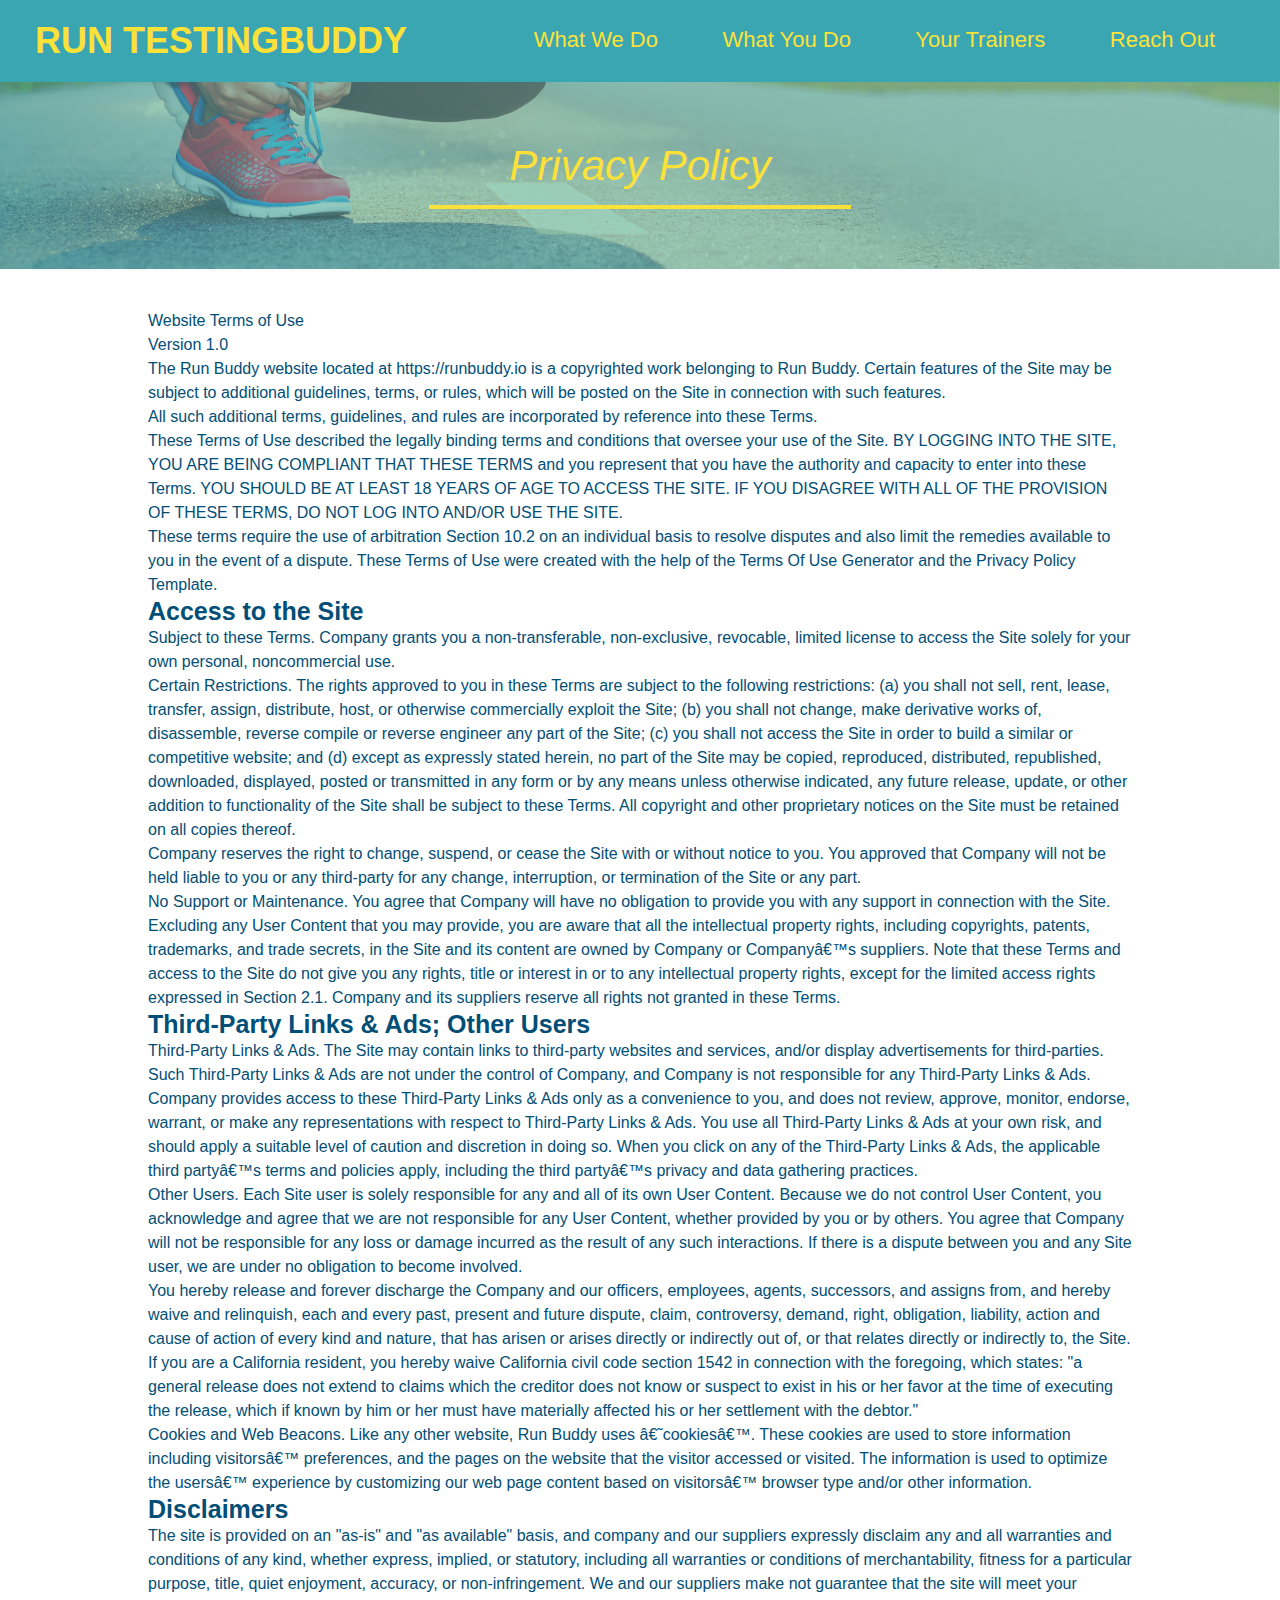
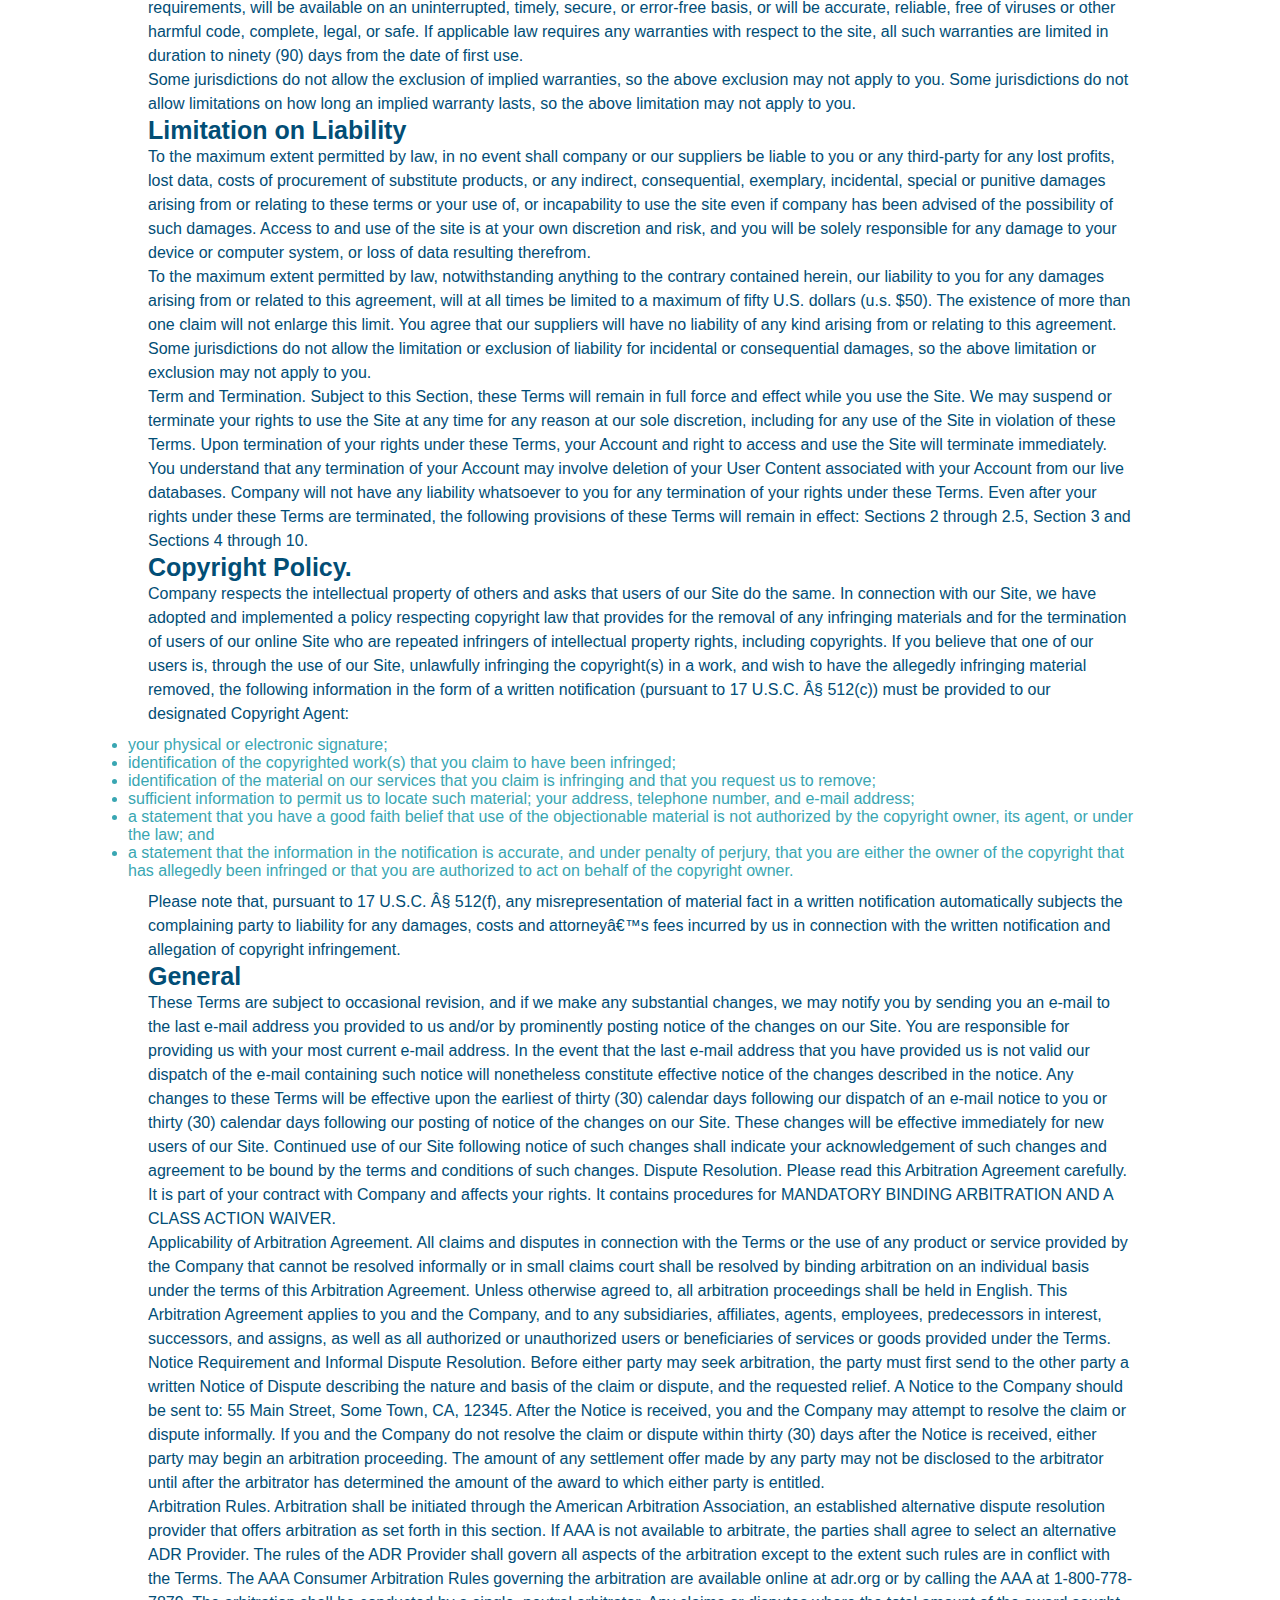
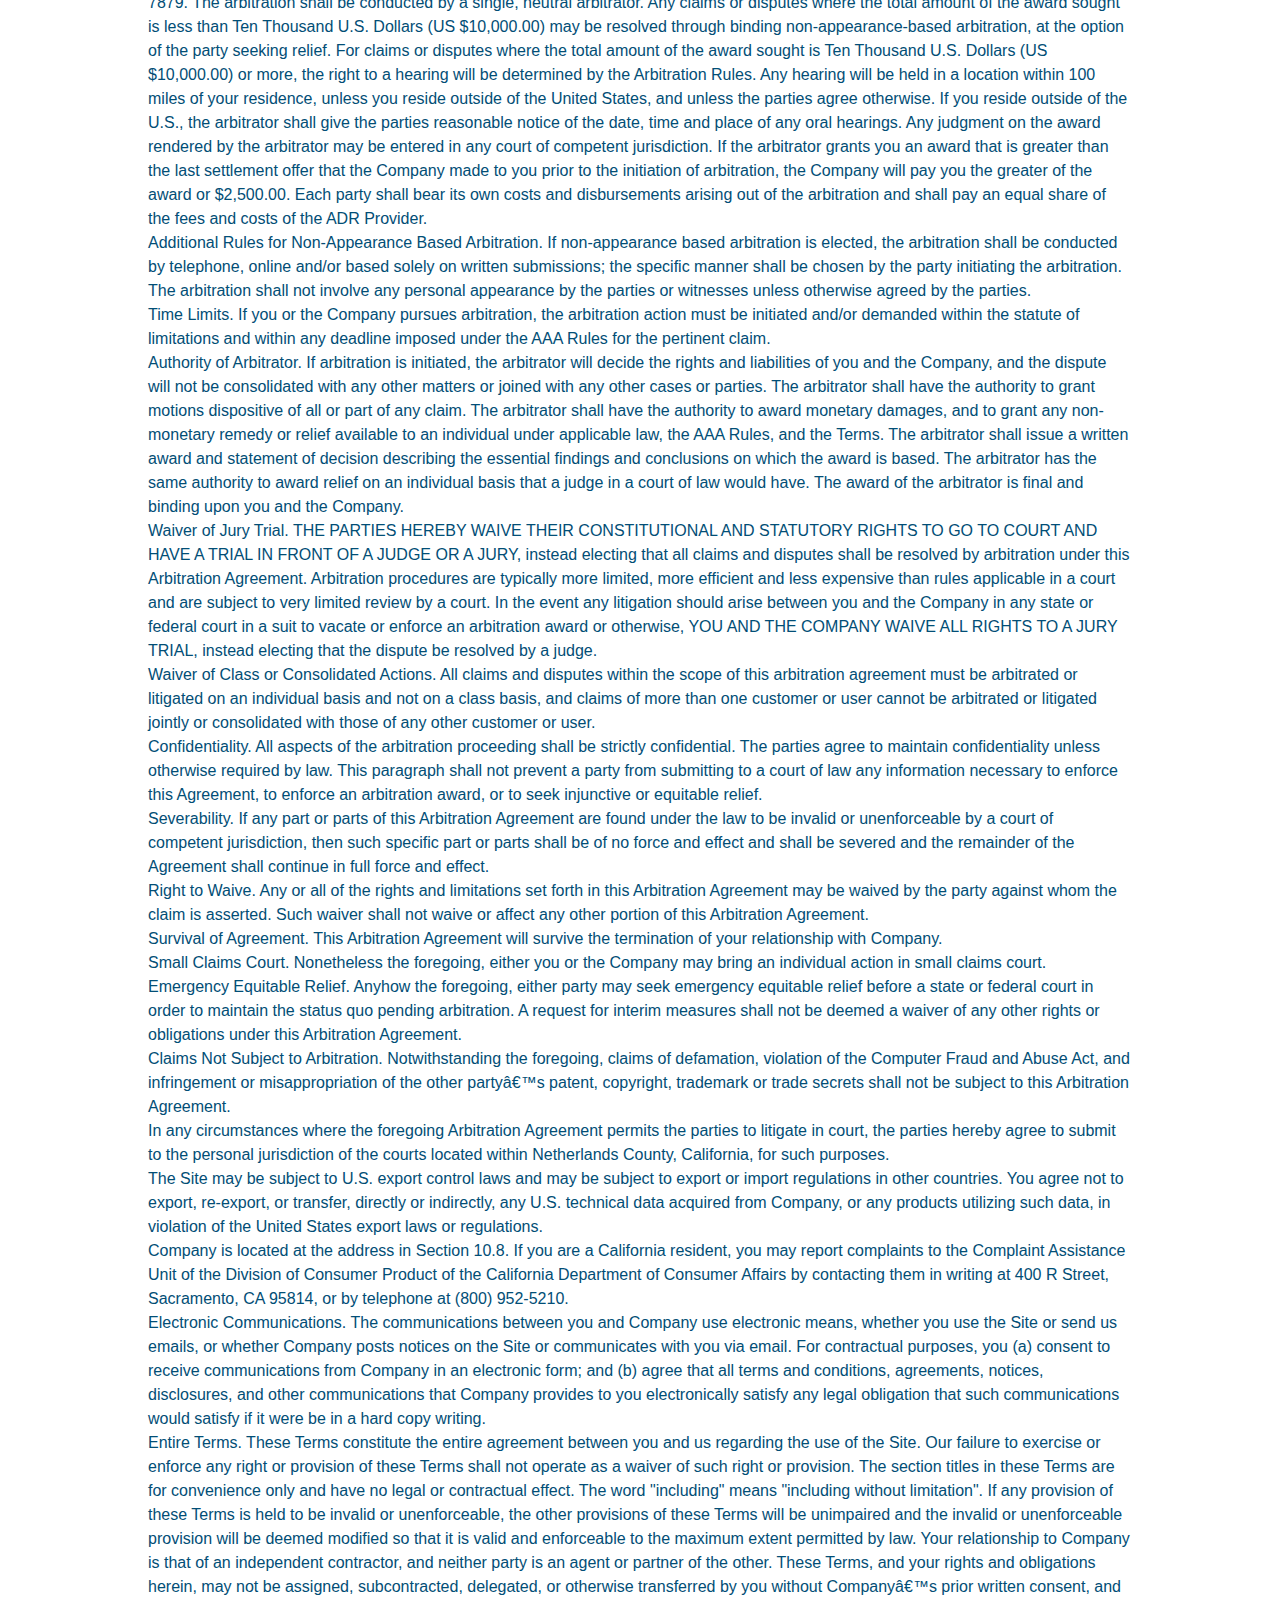
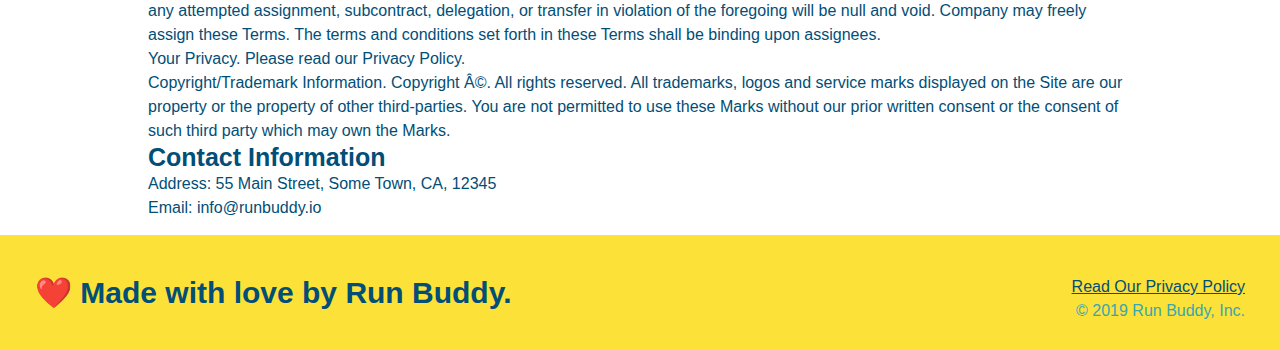
==== commit 39d5097c: "test" ====
--- a/privacy-policy.html
+++ b/privacy-policy.html
@@ -14,7 +14,7 @@
     <!--navigation-->
     <header>
         <h1>
-            <a href="/">RUN BUDDY</a>
+            <a href="/">RUN TESTINGBUDDY</a>
         </h1>
         <nav>
             <!--Unordered List Elements -->
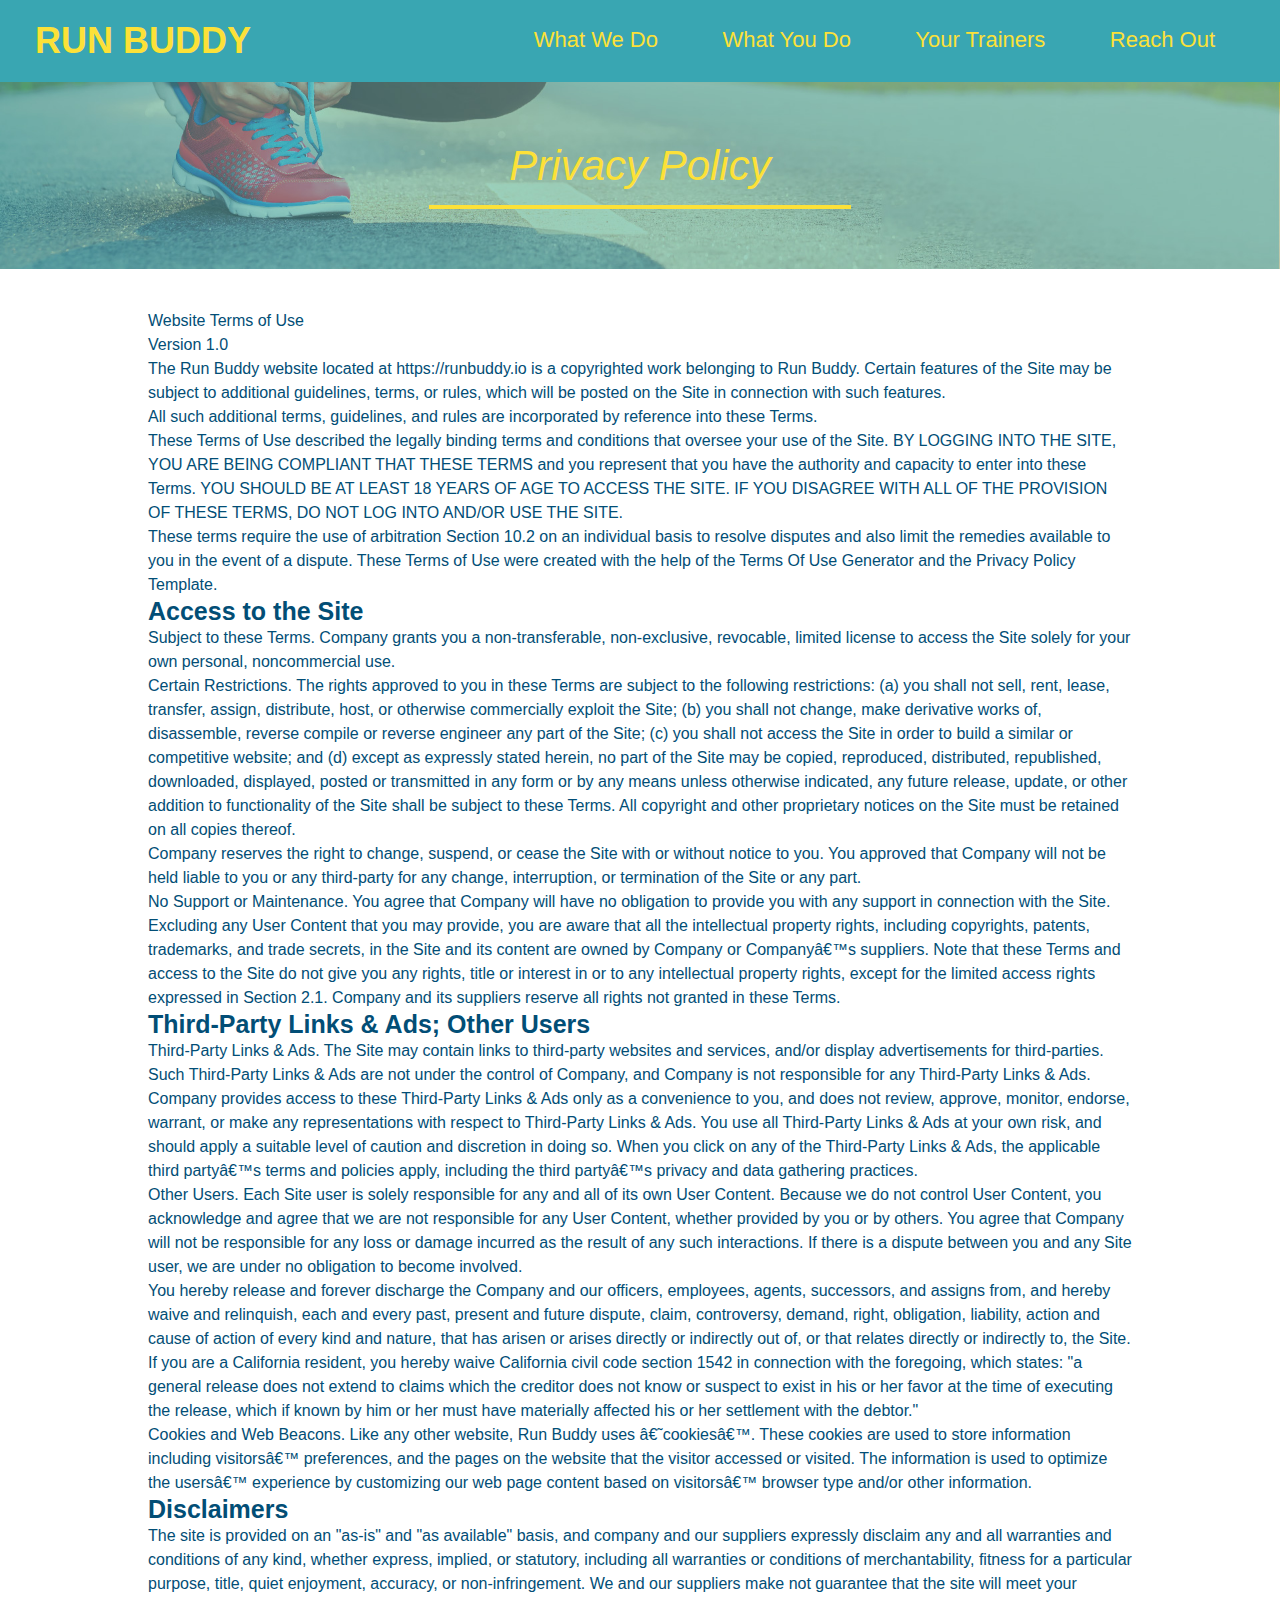
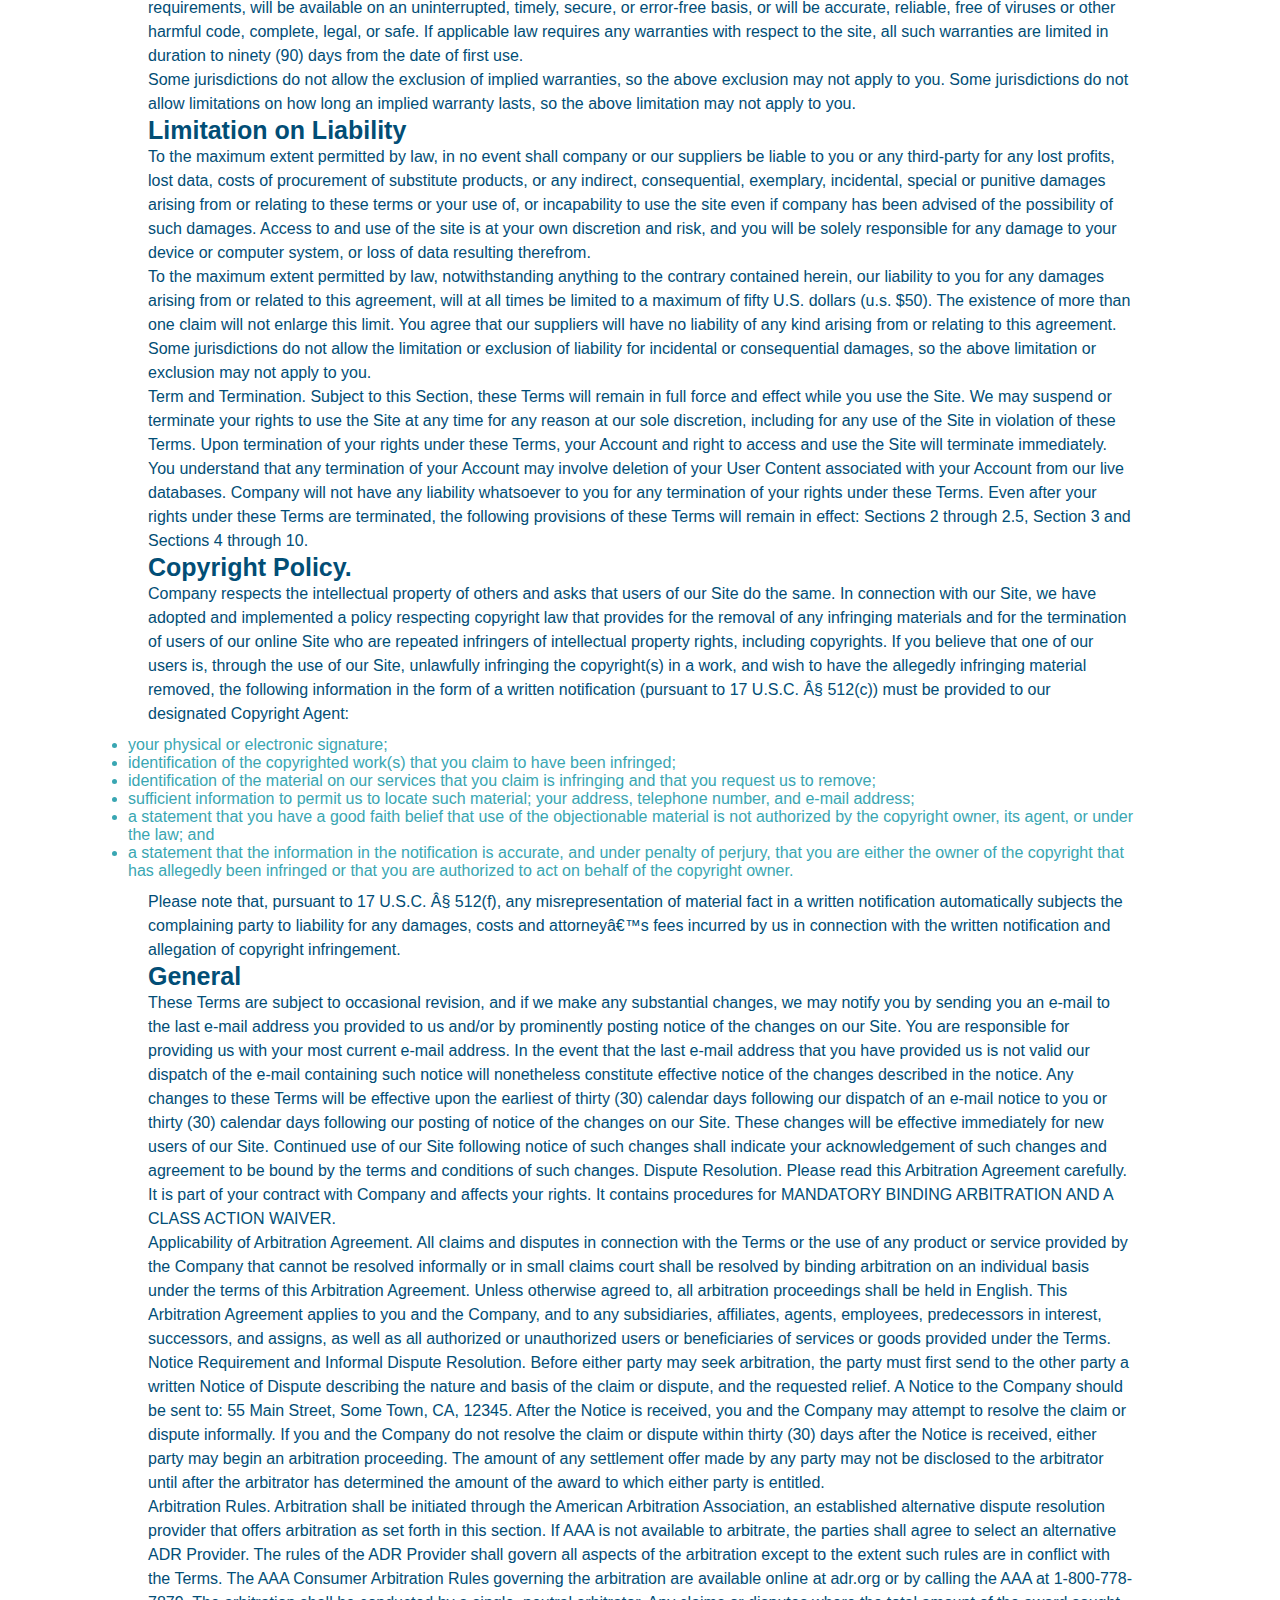
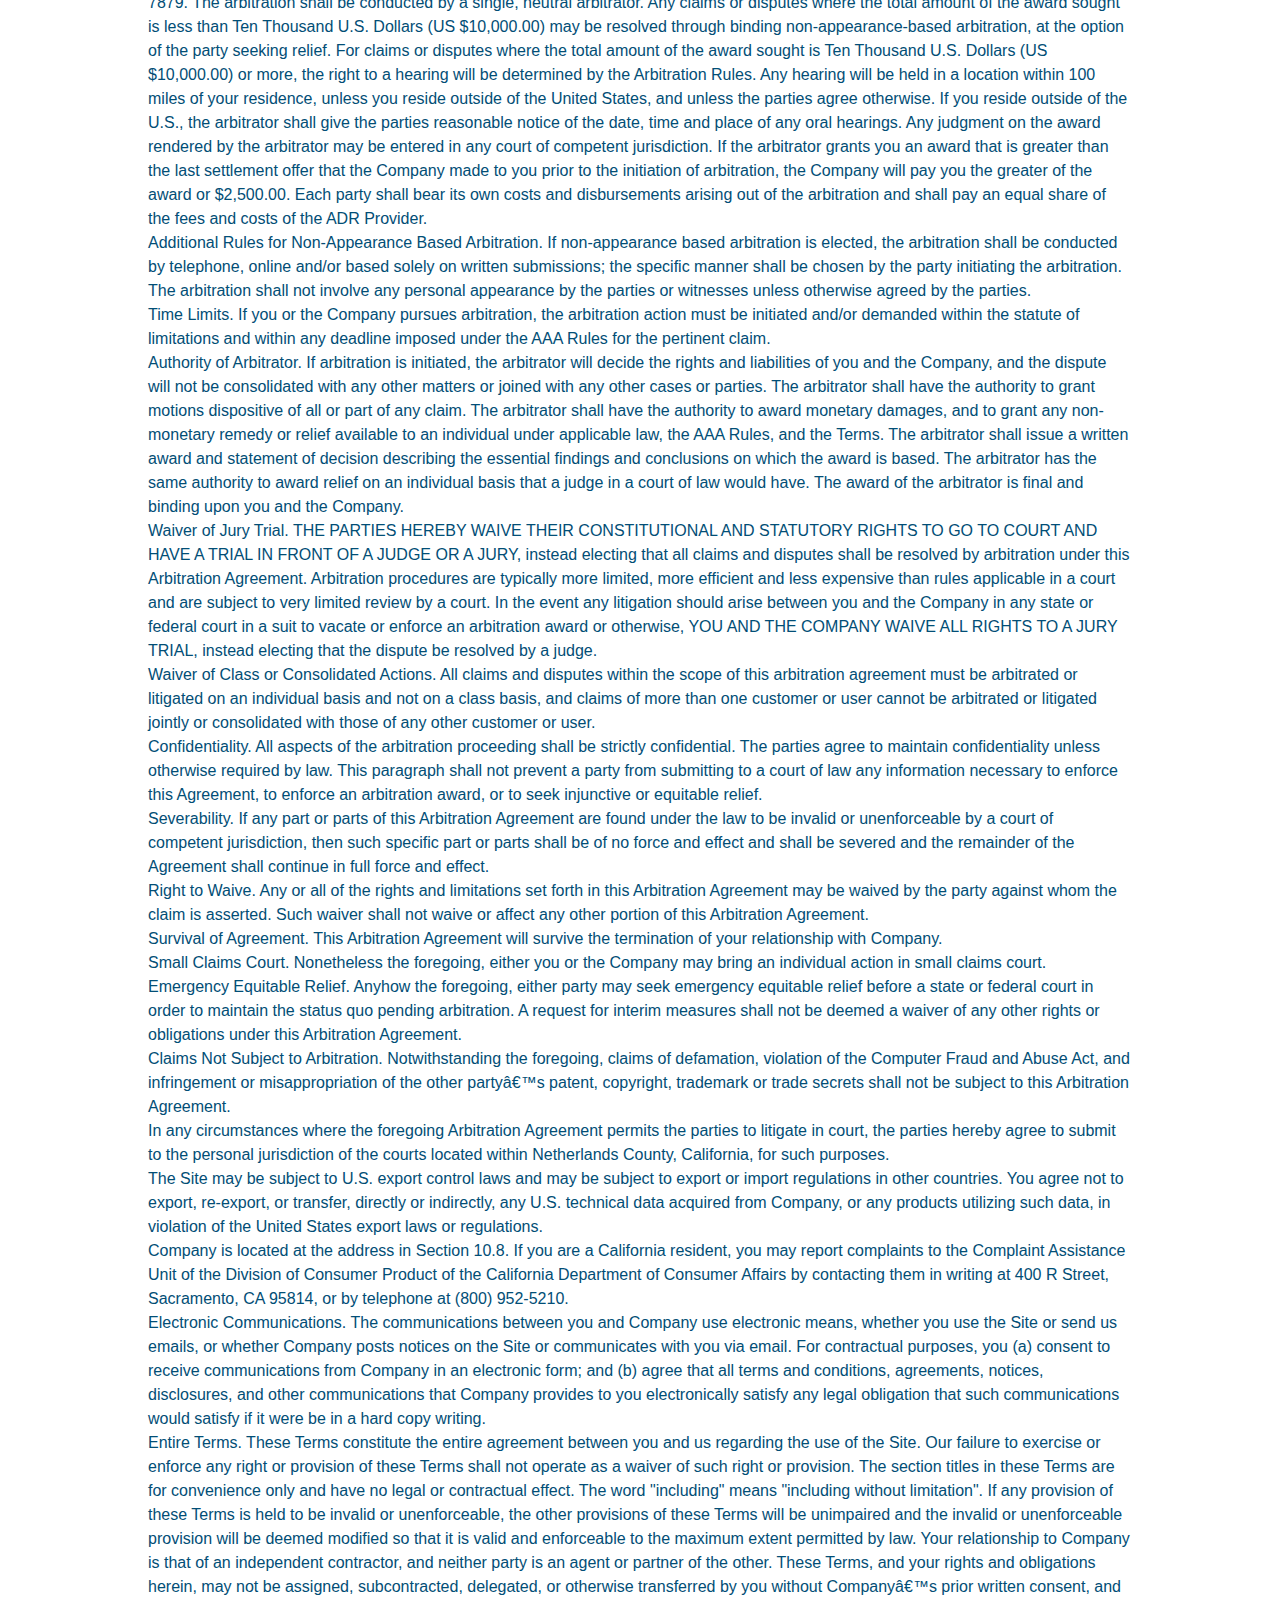
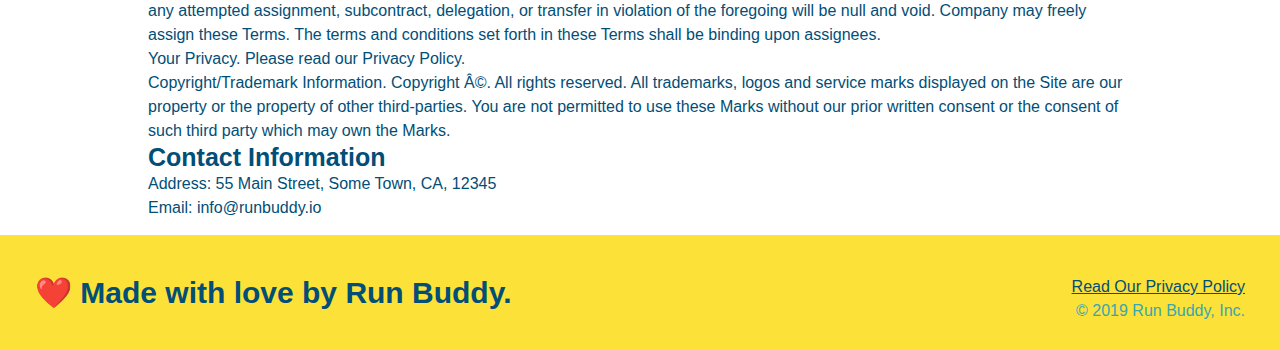
==== commit 1cc8e8db: "end test" ====
--- a/privacy-policy.html
+++ b/privacy-policy.html
@@ -14,7 +14,7 @@
     <!--navigation-->
     <header>
         <h1>
-            <a href="/">RUN TESTINGBUDDY</a>
+            <a href="/">RUN BUDDY</a>
         </h1>
         <nav>
             <!--Unordered List Elements -->
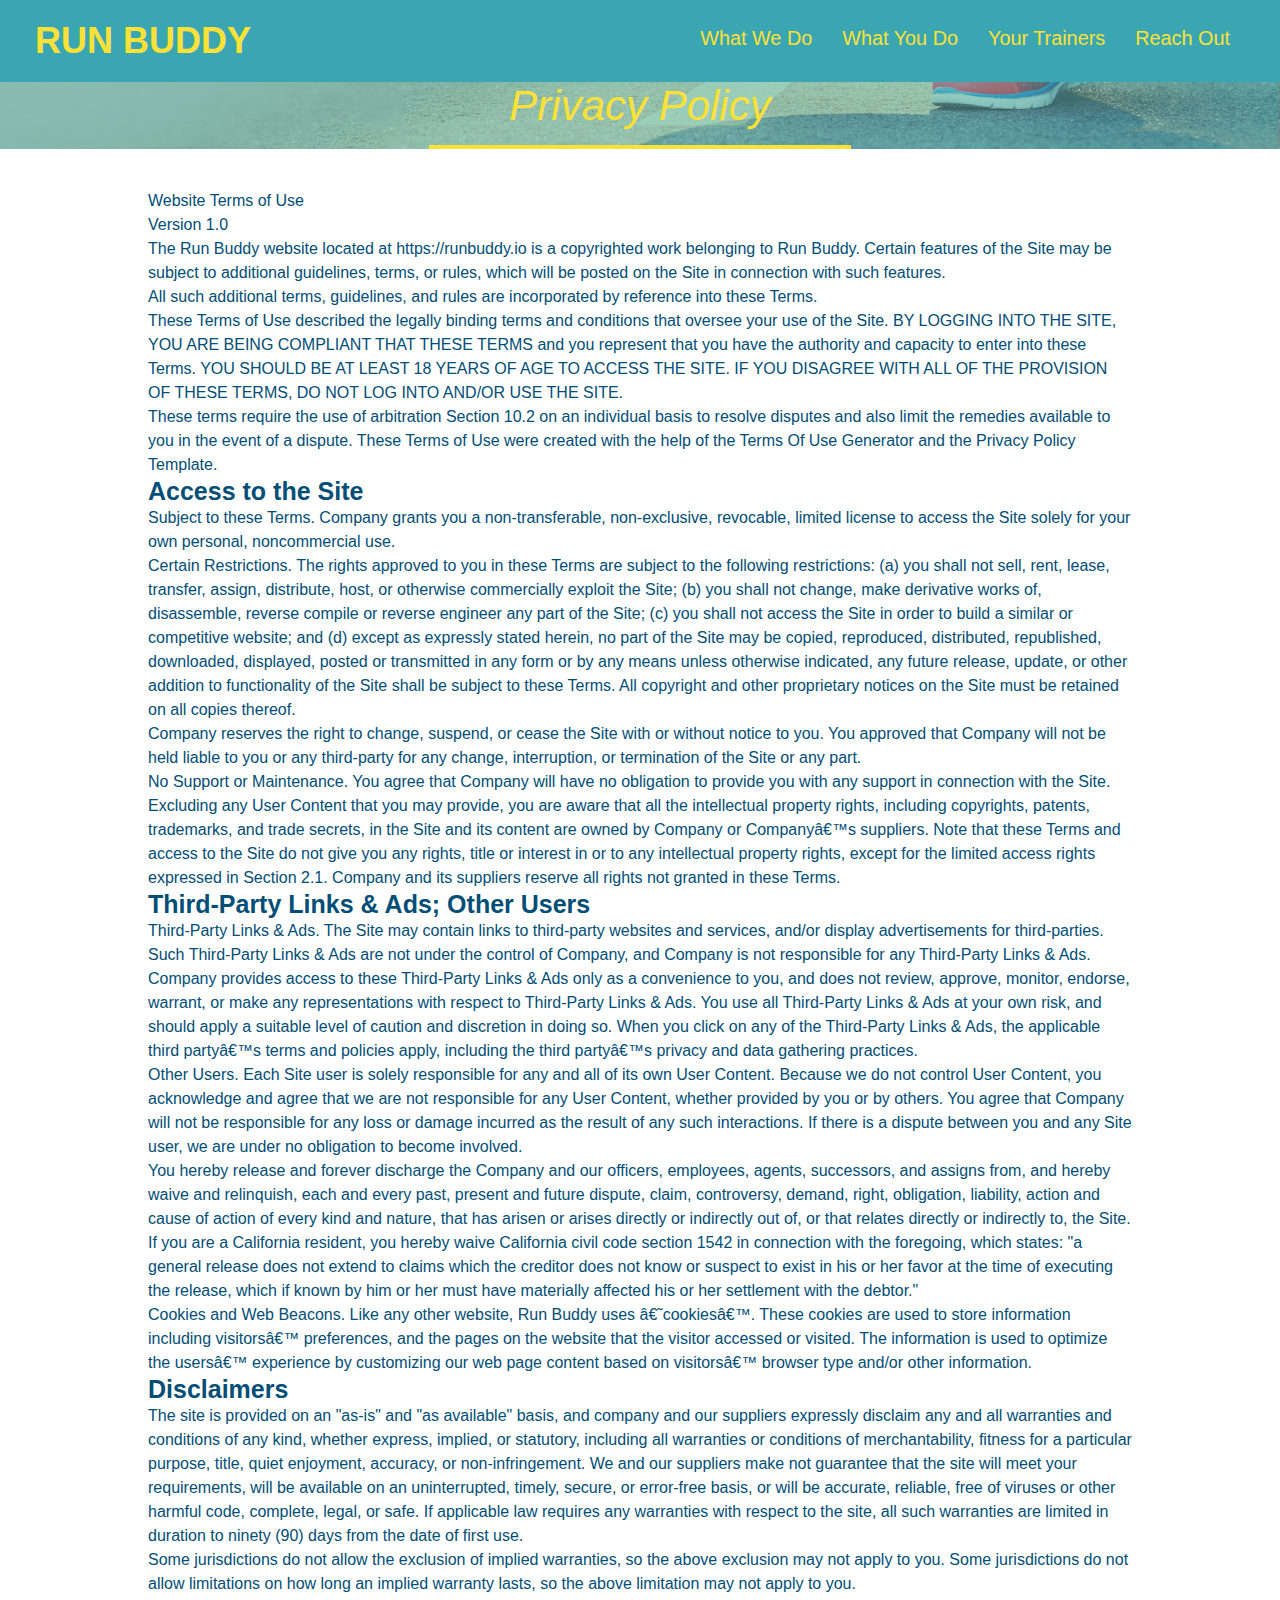
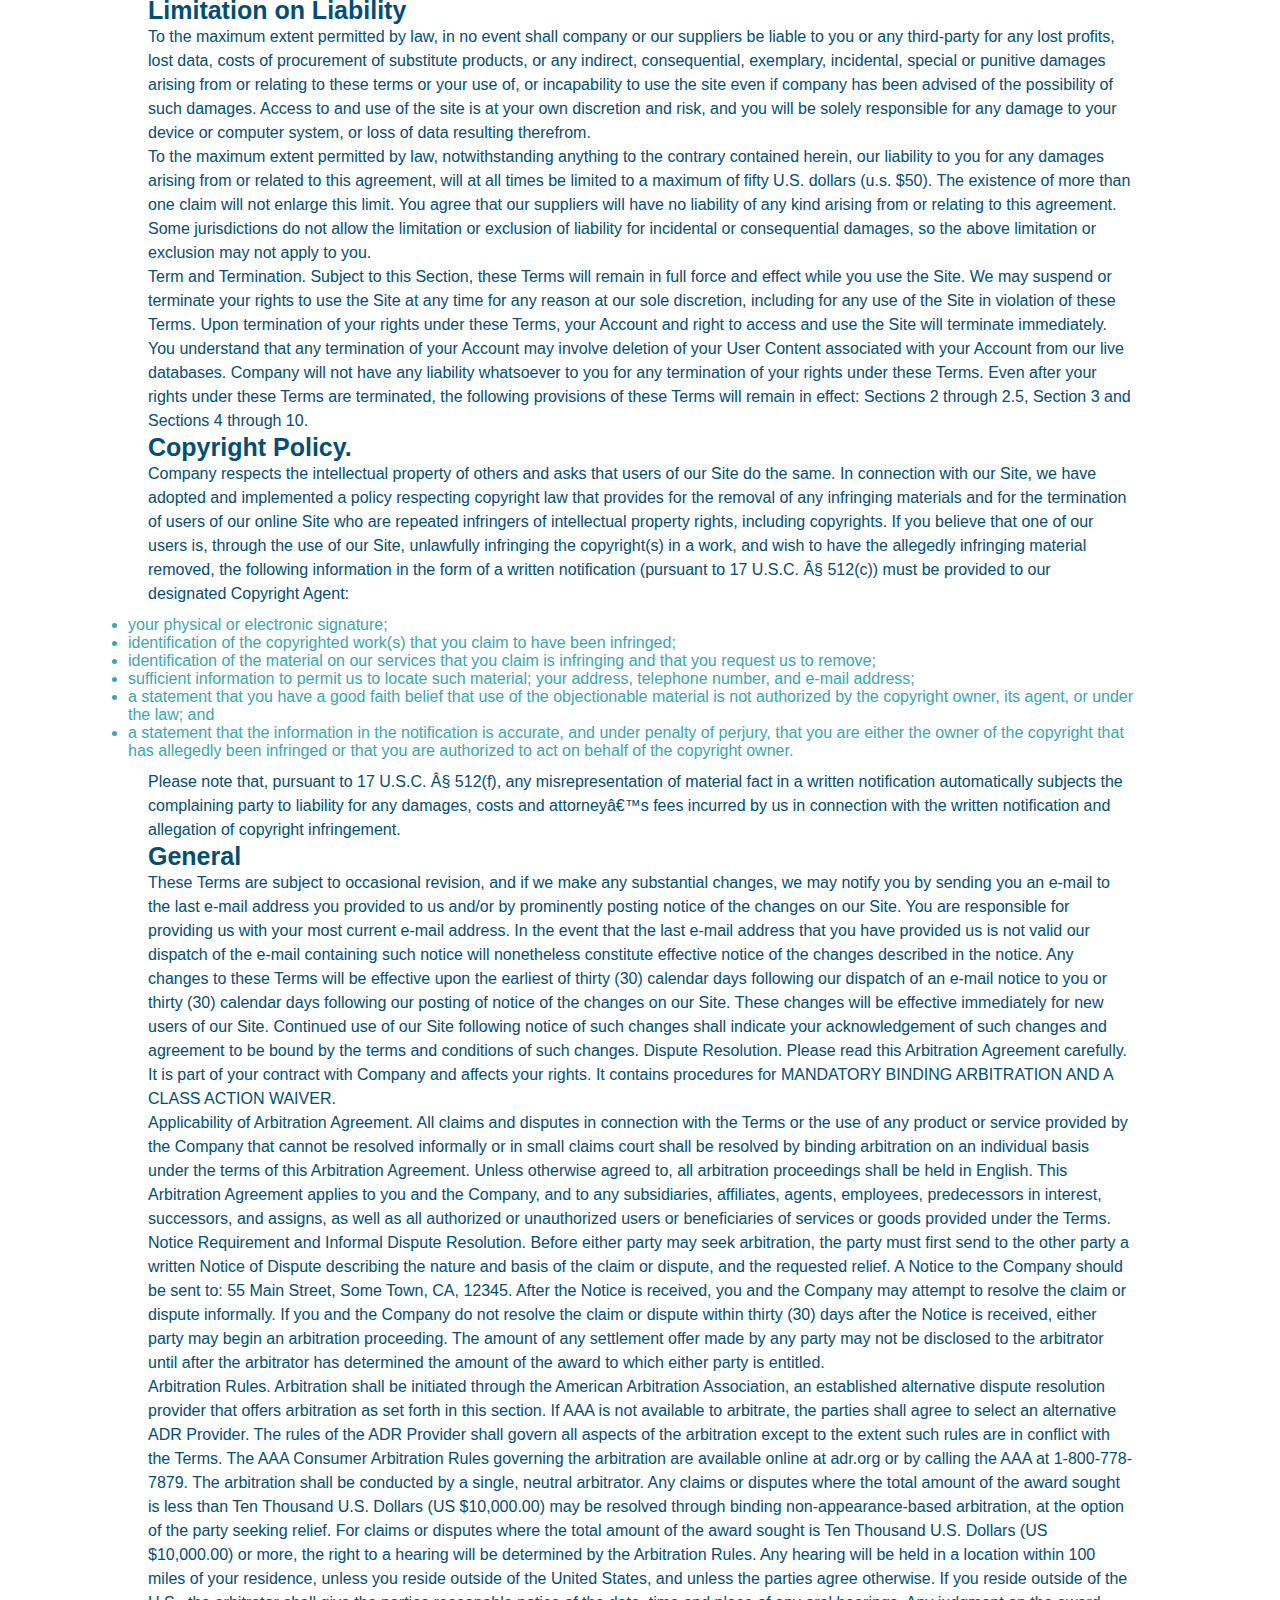
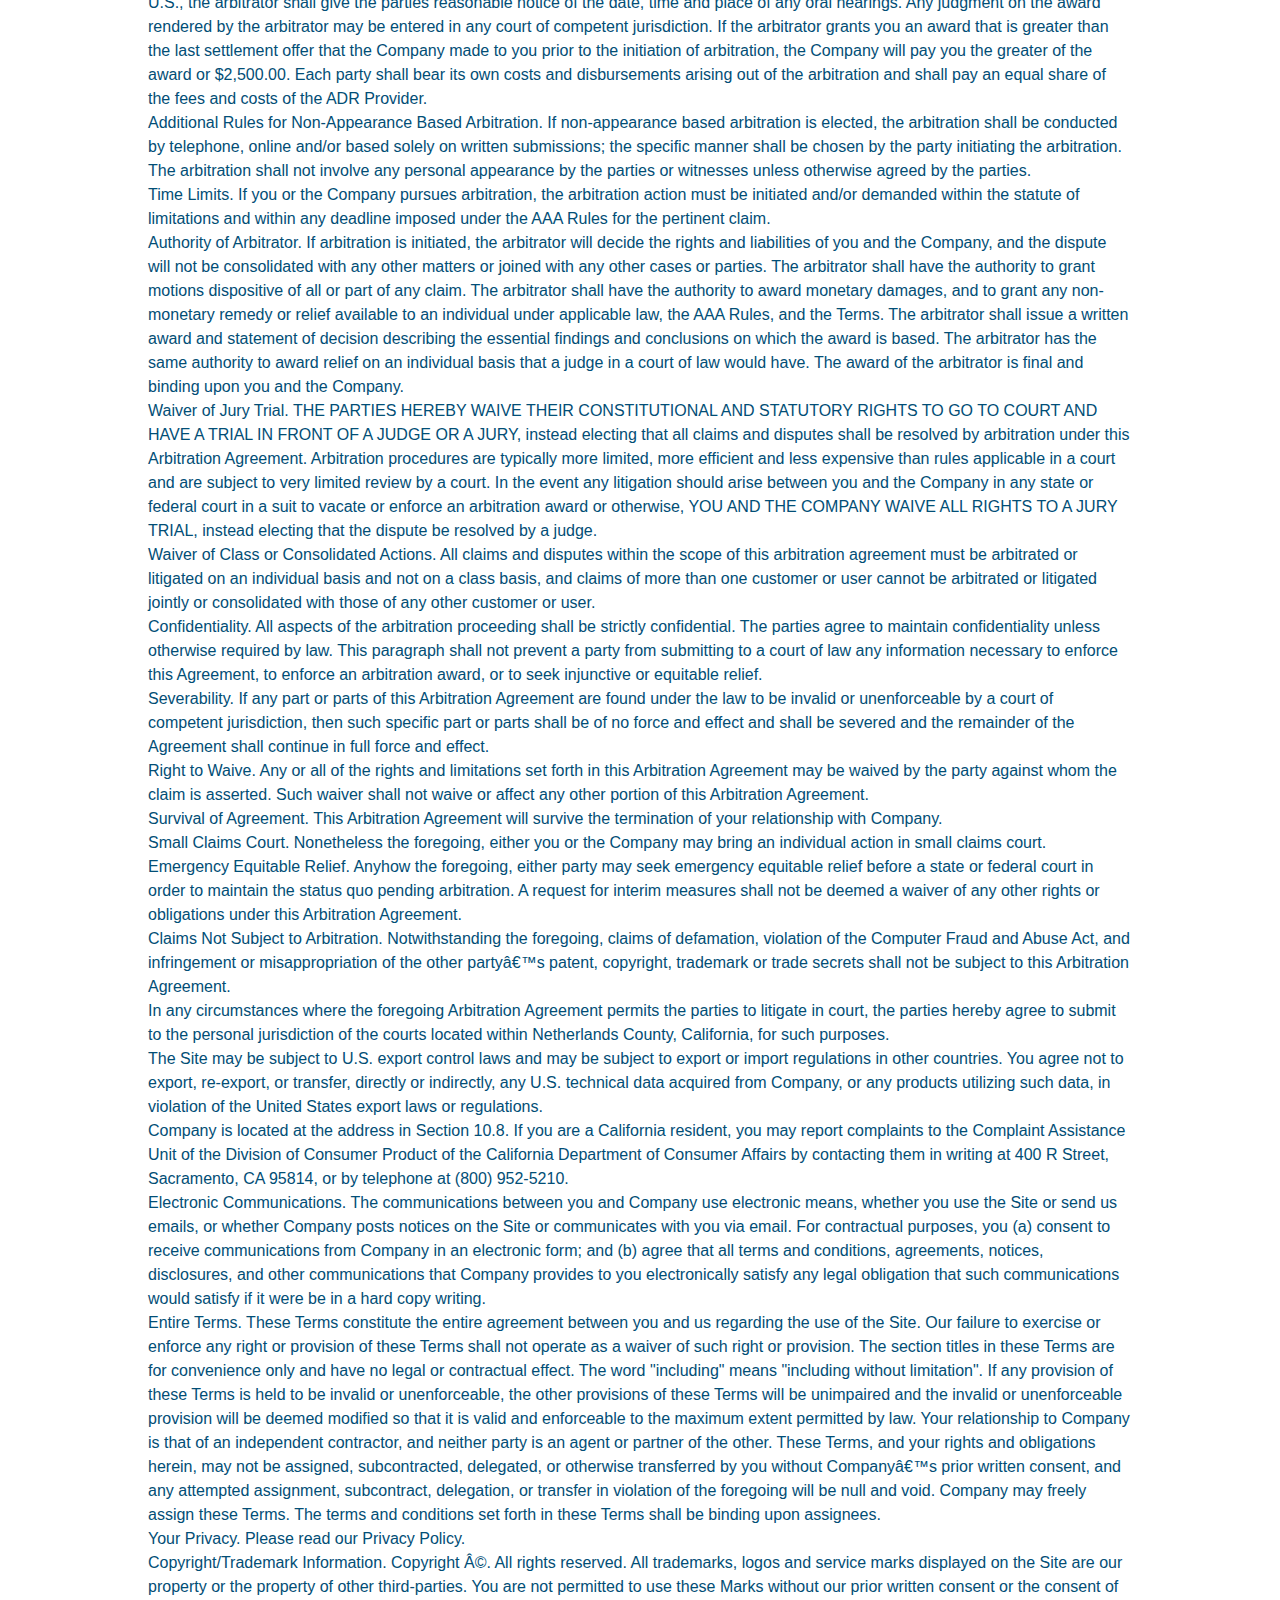
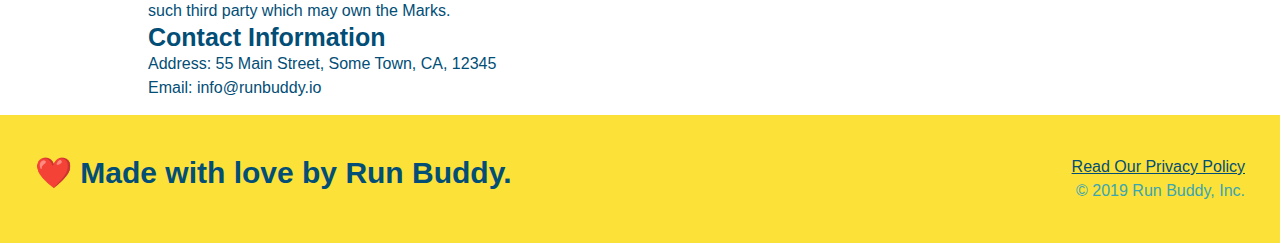
==== commit 951d0d18: "added media queries with screen sizes" ====
--- a/privacy-policy.html
+++ b/privacy-policy.html
@@ -3,6 +3,7 @@
   <head>
     <link rel="stylesheet" href="./assets/css/style.css" />
     <link rel="stylesheet" href="./assets/css/secondary-styles.css" />
+    <meta name="viewport" content="width=device-width, initial-scale=1.0" />
     <meta charset="UTF-8" />
     <title>Privacy Policy- Run Buddy</title>
   </head>
--- a/assets/css/style.css
+++ b/assets/css/style.css
@@ -15,6 +15,9 @@
   header {
       padding: 20px 35px;
       background-color: #39a6b2;
+      display: flex;
+      justify-content: space-between;
+      flex-wrap: wrap;
   } 
 
   header h1 {
@@ -22,7 +25,6 @@
       font-size: 36px;
       color: #fce138;
       margin: 0px;
-      display: inline;
   }
 
   header a {
@@ -31,67 +33,63 @@
   }
 
   header nav {
-      float: right;
       margin: 7px 0;
   }
 
-  header nav ul li {
-    display: inline;
-  }
+  header nav ul {
+    display: flex;
+    flex-wrap: wrap;
+    justify-content: space-between;
+    align-items: center;
+    list-style: none;
+  } 
 
   header nav ul li a {
-      margin: 0 30px;
+      padding: 10px 15px;
       font-weight: lighter;
-      font-size: 22px;
-  }
-
-  footer {
-      background: #fce138;
-      width: 100%;
-      padding: 40px 35px;
-  }
-
-  footer h2 {
-      display: inline;
-      color: #024e76;
-      font-size: 30px;
-      margin: 0;
-  }
-
-  footer div {
-      float: right;
-      line-height: 1.5;
-      text-align: right;
-   
-  }
-
-  footer a {
-      color: #024e76;
-  }
-
-  section {
-    padding: 60px;
+      font-size: 1.55vw;
   }
 
   /* HERO STYLE */
     .hero {
-      background-image: url("../images/hero-bg.jpg");
-      height: 600px;
+      background-image: url("../images/hero-bg.jpeg");
       background-size: cover;
       background-position: center;
-      position: relative;
-  }
-
+      display: flex;
+      justify-content: center;
+      flex-wrap: wrap;
+      align-items: flex-start;
+  }
+
+  /*Hero Habits Text*/
+
+    .hero-cta {
+            width: 35%;
+            text-align: right;
+            margin: 3.5%;
+            color: #fff;
+            font-size: 18px;
+            line-height: 1.2;
+          }
+
+    .hero-cta h2 {
+        color: #fce138;
+        font-style: italic;
+        font-size: 55px;
+    }
+
+    .hero-cta p {
+        color: #ffffff;
+
+    }
   /* Hero Form Formatting */
     .hero-form {
         background-color: #fce138;
         padding: 20px;
-        width: 500px;
         color: #024e76;
         border: solid 3px #024e76;
-        position: absolute;
-        bottom: 120px;
-        right: 140px;
+        width: 40%;
+        margin: 3.5%;
     
     }
 
@@ -128,13 +126,15 @@
 
     /* HERO STYLES END */
 
+    /* Steps */
     .section-title {
-        font-size: 55px;
-        color: #024e76;
-        margin-bottom: 35px;
-        padding: 0 100px 20px 100px;
-        display: inline-block;
+        font-size: 48px;
+        color: #024e76;
         border-bottom: 3px solid;
+        padding-bottom: 20px;
+        text-align: center;
+        margin: 35px auto 35px auto;
+        width: 50%;
       }
       
       .primary-border {
@@ -144,144 +144,236 @@
       .secondary-border {
         border-color: #39a6b2;
       }
-
-    .intro {
-        text-align: center;
-    }
 
     .intro p {
         line-height: 1.7;
         color: #39a6b2;
         width: 80%;
         font-size: 20px;
+        margin: 0px auto 32px auto;
+        text-align: center;
+    }
+
+    .steps {
+        background: #fce138;
+    }
+
+    .step {
+        margin: 50px auto;
+        padding-bottom: 50px;
+        width: 80%;
+        border-bottom: 1px solid #39a6b2;
+        display: flex;
+        flex-wrap: wrap;
+        align-items: center;
+        justify-content: space-between;
+    }
+
+    .step h3 {
+        color: #024e76;
+        font-size: 46px;
+        flex: 1 30%;
+    }
+
+    .step-info {
+        flex: 2 70%;
+        display: flex;
+        flex-wrap: wrap;
+        align-items: center;
+    }
+
+    .step-text p {
+        color: #39a6b2;
+        font-size: 18px;
+        flex: 12;
+    }
+
+    .step-img {
+        flex: 1 12%;
+        margin-right: 20px;
+    }
+
+    .step-img img {
+        max-width: 100%;
+    }
+    .step-text h4 {
+        font-size: 26px;
+        line-height: 1.5;
+        color: #024e76;
+      }
+
+    /* Trainer */
+    .trainers {
+        width: 100%;
         margin: 0 auto;
-    }
-
-    .steps {
-        text-align: center;
-        background: #fce138;
-    }
-
-    .steps div {
-        margin-bottom: 80px;
-    }
-
-    .steps img {
-        width: 15%;
-        margin: 10px 0;
-    }
-
-    .steps h3 {
-        color: #024e76;
-        font-size: 46px;
-        margin-top: 10px;
-    }
-
-    .steps p {
-        color: #39a6b2;
-        font-size: 23px;
-    }
-
-    .steps span {
-        font-size: 38px;
-    }
-
-    .trainers {
-        text-align: center;
+        display: flex;
+        flex-wrap: wrap;
+        justify-content: space-around;
     }
 
     .trainer {
-        width: 900px;
-        margin: 0 auto 30px auto;
+        margin: 20px;
         background: #024e76;
         color: #fce138;
-        overflow: auto;
+        line-height: 1.3;
+        flex: 1;
     }
 
     .trainer img {
-        width: 35%;
-        float: left;
+        width: 100%;
     }
 
     .trainer-bio {
-        padding: 35px;
-        float: left;
-        width: 65%;
+        padding: 25px;
     }
 
     .trainer-bio h3 {
-        font-size: 32px;
-        margin-bottom: 8px;
+        font-size: 28px;
     }
 
     .trainer-bio h4 {
         font-weight: lighter;
-        font-size: 26px;
-        margin-bottom: 25px;
+        font-size: 22px;
+        margin-bottom: 15px;
     }
 
     .trainer-bio p {
         font-size: 17px;
-        line-height: 1.3;
-    }
-
-    .text-left {
-        text-align: left;
-    }
-
-    .text-right {
-        text-align: right;
     }
 
     /* Reach out style starts */
 
     .contact {
         background-color:#024e76;
-        text-align: center;
+        padding: 0px 20px;
     }
 
     .contact h2 {
         color: #fce138;
     }
 
-    .final-title {
-        font-size: 55px;
-        color: #fce138;
-        margin-bottom: 35px;
-        padding: 0 100px 20px 100px;
-        display: inline-block;
-        border-bottom: 3px solid;
-        border-color: #39a6b2;
+    .contact-info {
+        display: flex;
+        justify-content: space-between;
+        flex-wrap: wrap;
+    }
+
+    .contact-info > * {
+        flex: 1;
+        margin: 15px;
       }
       
       .contact-info iframe {
-          width: 400px;
           height: 400px;
-          float: left;
-          overflow: auto;
       }
 
       .contact-info div {
-          width: 410px;
-          display: inline-block;
-          vertical-align: top;
-          text-align: left;
-          margin: 30px 0 0 60px;
           color: white;
       }
 
       .contact-info h3 {
           color: #fce138;
+          font-size: 32px;
       }
 
       .contact-info p,
       .contact-info address {
           margin: 20px 0;
           line-height: 1.5;
-          font-size: 20px;
+          font-size: 16px;
           font-style: normal;
       }
 
       .contact-info a {
           color: #fce138;
       }
+
+      .contact-form input, .contact-form textarea {
+          border: 1px solid #024e76;
+          display: block;
+          padding: 7px 15px;
+          font-size: 16px;
+          color: #024e76;
+          width: 100%;
+          margin-bottom: 15px;
+          margin-top: 5px;
+      }
+
+      .contact-form button {
+          width: 100%;
+          border: none;
+          background: #fce138;
+          color: #024e76;
+          text-align: center;
+          padding: 15px 0;
+          font-size: 16px;
+      }
+
+
+        /* Footer */
+        footer {
+          background: #fce138;
+         width: 100%;
+          padding: 40px 35px;
+         display: flex;
+         justify-content: space-between;
+            flex-wrap: wrap;
+    }
+
+        footer h2 {
+         color: #024e76;
+         font-size: 30px;
+         margin: 0;
+    }
+
+        footer div {
+            line-height: 1.5;
+            text-align: right;
+ 
+    }
+
+        footer a {
+         color: #024e76;
+    }
+
+      /*Utility Styles */
+
+    .text-left {
+        text-align: left;
+    }
+
+    .text-right {
+        text-align: right;
+    }
+
+    .flex-row {
+        display: flex;
+      }
+
+    .section {
+        padding: 60px;
+      }
+
+      /* MEDIA QUERY FOR SMALLER DESKTOP SCREENS AND SMALLER */
+@media screen and (max-width: 980px) {
+    header h1 a {
+      /* this will be applied on any screen smaller than 980px */
+      color: tomato;
+    }
+  }
+  
+  /* MEDIA QUERY FOR TABLETS AND SMALLER */
+  @media screen and (max-width: 768px) {
+    header h1 {
+      /* this will be applied on any screen between 768px and 575px */
+      font-size: 80px;
+    }
+  }
+  
+  /* MEDIA QUERY FOR MOBILE PHONES AND SMALLER */
+  @media screen and (max-width: 575px) {
+    header h1 {
+      /* this will be applied on any screen smaller than 575px */
+      font-size: 100px;
+    }
+  }
